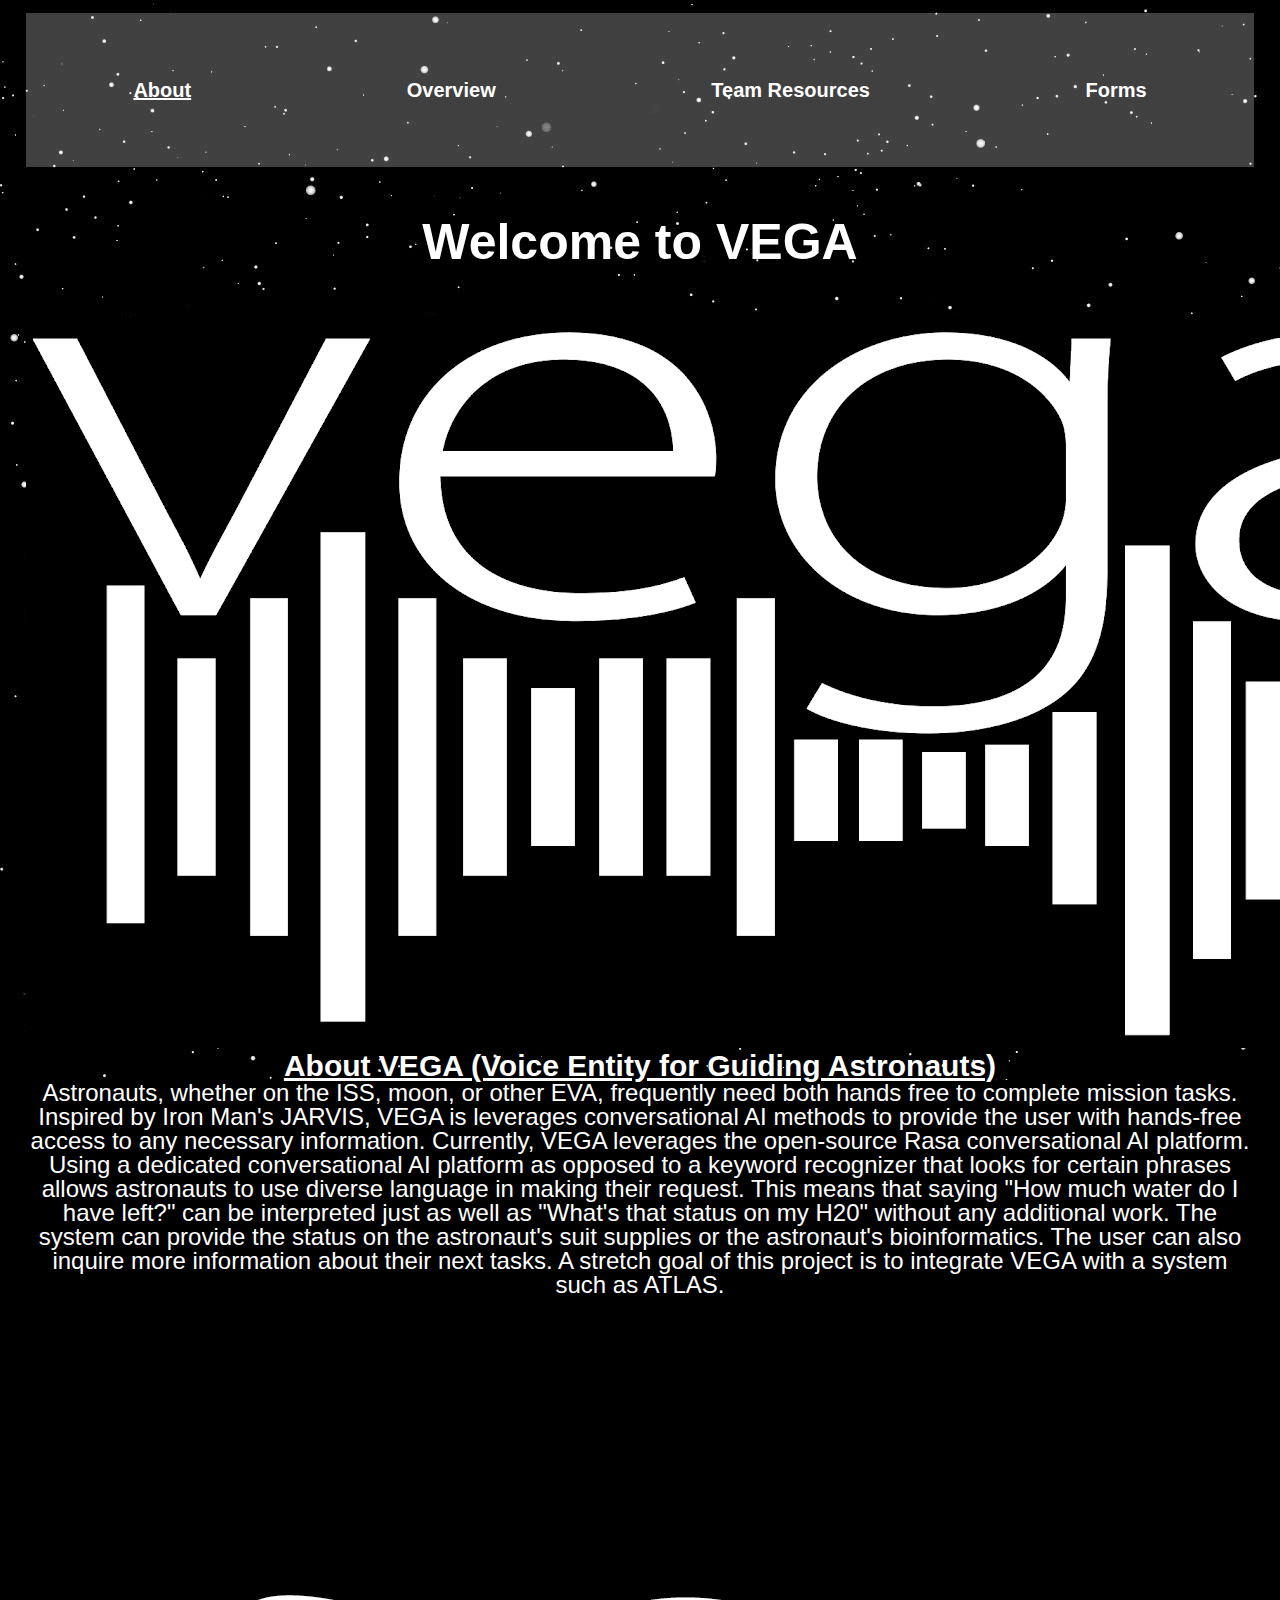
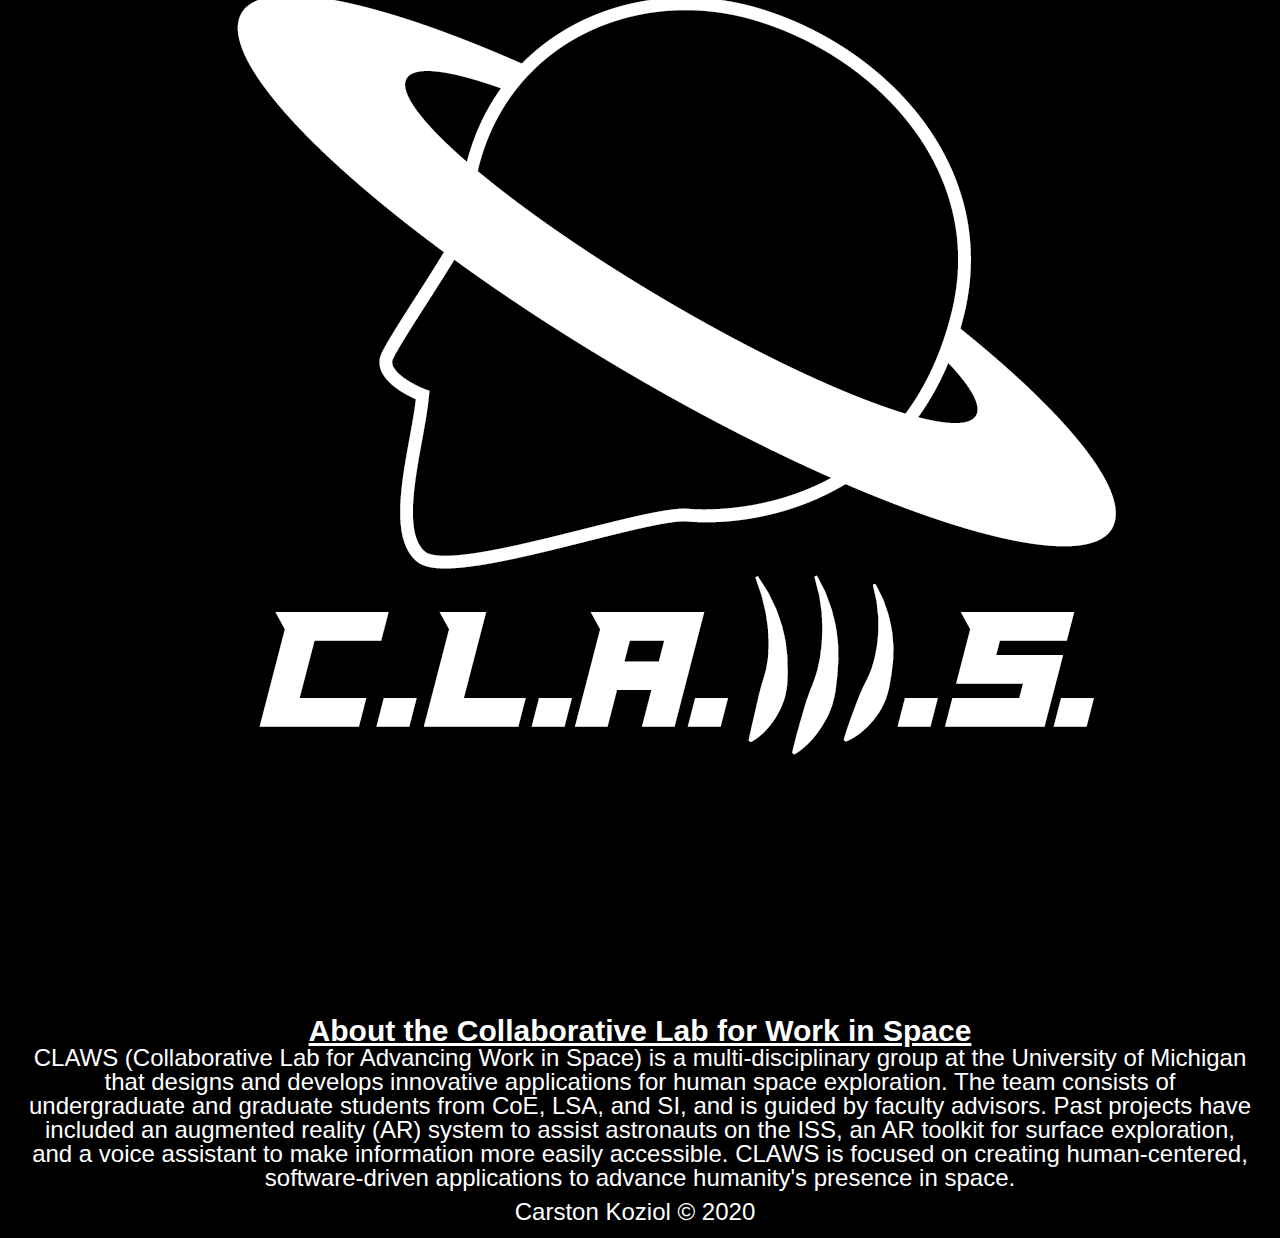
==== index.html @ 434a5c26 "Add files via upload" ====
<!DOCTYPE html>
<html lang="en" dir="ltr">
	<head>
		<meta charset="UTF-8">
		<meta name="viewport" content="width=device-width, initial-scale=1.0">
		<link rel="stylesheet" href = "css/html5reset.css">
        <link rel="stylesheet" href="css/style.css">
        <link rel="favicon" type="image/jpg" href="imgs/favicon.jpg">
		<title>VEGA Team Resource Site</title>
	</head>
	<body>
	<header>
		<nav>
			<ul>
				<li><a class = "active" href = "index.html">About</a></li>
                <li><a href = "overview.html">Overview</a></li>
                <li><a href = "resources.html">Team Resources</a></li>
                <li><a href = "forms.html">Forms</a></li>
			</ul>
		</nav>
        <h1>Welcome to VEGA</h1>
	</header>
	<main>
		<img src = "imgs/vega_logo.png" alt="VEGA Logo">
		<h2>About VEGA (Voice Entity for Guiding Astronauts)</h2>
		<p>Astronauts, whether on the ISS, moon, or other EVA, frequently need both hands free to complete mission tasks. Inspired by Iron Man's JARVIS, VEGA is 
			leverages conversational AI methods to provide the user with hands-free access to any necessary information. Currently, VEGA leverages the open-source
			 Rasa conversational AI platform. Using a dedicated conversational AI platform as opposed to a keyword recognizer that looks for certain phrases allows 
			 astronauts to use diverse language in making their request. This means that saying "How much water do I have left?" can be interpreted just as well as 
			 "What's that status on my H20" without any additional work. The system can provide the status on the astronaut's suit supplies or the astronaut's 
			 bioinformatics. The user can also inquire more information about their next tasks. A stretch goal of this project is to integrate VEGA with a system such 
			 as ATLAS.</p>
		<br>
		<br>
		<img src = "imgs/claws_logo.png" alt="CLAWS Logo">
		<h2>About the Collaborative Lab for Work in Space</h2>
		<p>CLAWS (Collaborative Lab for Advancing Work in Space) is a multi-disciplinary group at the University of Michigan that designs and develops innovative 
			applications for human space exploration. The team consists of undergraduate and graduate students from CoE, LSA, and SI, and is guided by faculty advisors. 
			Past projects have included an augmented reality (AR) system to assist astronauts on the ISS, an AR toolkit for surface exploration, and a voice assistant 
			to make information more easily accessible. CLAWS is focused on creating human-centered, software-driven applications to advance humanity's presence in 
			space.</p>

	</main>
	<footer>
		<p>Carston Koziol &#169; 2020</p>
	</footer>
	</body>
</html>
---- css/style.css ----
body{
    font-family: Arial, Helvetica, sans-serif;
    color: #ffffff;
    background-color: black;
    background-image: url("../imgs/space_background.jpg");
    background-repeat: space;
    background-attachment: fixed;
    font-size: 20px;
    margin: 1% 2%;
    padding: 0;
}
header{
    font-family: Arial, Helvetica, sans-serif;
    color: #ffffff;
}

h1{
    font-size: 50px;
    line-height: 1;
    text-align: center;
    padding: 50px 0;
}
h2{
    font-size: 30px;
    line-height: 1;
    text-align: center;
    text-decoration: underline;
}
p{
    font-size: 24px;
    text-align: center;
}
img{
    /* display: block; */
    margin: auto;
    overflow: hidden;
    /* padding: 10px;*/
}

div{
    padding: 25px;
    /* min-height: 150px; */
}
.External_Docs a{    
    color: #ffffff;
    line-height: 2;
    /* list-style-image: url("../imgs/vega_logo.png"); */
}
.RASA a{
    color: #ffffff;
    line-height: 1.5;
    /* list-style-image: url("../imgs/vega_logo.png"); */
}
footer {
    text-align: center;
    padding-bottom: 2px;
    padding-right: 10px;
    padding-top: 10px;
}
nav li{
    display: inline;
    padding: 3%;
}

nav ul{
    display: flex;
    justify-content: space-around;
}
nav a{
    color: #ffffff;
    font-weight: bold;
    text-decoration: none;
    font-size: 20px;
}
nav a:hover, nav a:focus{
    text-decoration: underline;
}
.active{
    font-weight: bold;
    text-decoration: underline;
}

body {
    font-family: Arial, Helvetica, sans-serif;
  }
  
form {
    border: 3px solid #f1f1f1;
} 
legend{ 
    font-size: 125%;
    font-style:italic;
    text-transform: uppercase;
    text-align: center;
}
label{
    display: inline-block;
    margin-right:10px;
    width:15%;
}
input {
    width: 100%;
    padding: 12px 20px;
    margin: 8px 0;
    display: inline-block;
    border: 1px solid #ccc;
    box-sizing: border-box;
}
span{
    margin-left:20%;
    font-family: italic;
    font-weight: bold;
} 
textarea{
    width: 100%;
    height: 35vh;
    padding: 12px 20px;
    margin: 8px 0;
    display: inline-block;
    border: 1px solid #ccc;
    box-sizing: border-box;
}
input[type=checkbox]{
      display:inline;
      width:inherit;
}
input[type=submit] {
    background-color: #38803C;
    color: white;
    padding: 14px 20px;
    margin: 8px 0;
    border: none;
    cursor: pointer;
    width: 100%;
}
input[type=submit]:hover {
    opacity: 0.8;
}

.grid_container{
    display: grid;
    grid-template-columns: 1fr;
    justify-content: 
}

.apps{
    display: flex;
    flex-direction: column;
    justify-content: center;
    align-content: center;
    align-items: flex-start;
    /* flex-basis: 400px; */
    min-height: 700px;
    width: 400px;

}
form{
    width: 80%;
    margin: 0 auto;
}
input{
    width:80%;
}
textarea{
    width:80%;
    height: 25vh;
}
div + label{
    line-height: 25vh;
    vertical-align:top;
} 

@media all and (min-width: 1000px){
    /* h1 */
    nav{
        background-color: rgba(255, 255, 255, .25);
        padding: 30px 0px;
        text-align: center;
        vertical-align: center;
    }
    .grid_container li a{
        display: grid;
        grid-template-columns: 1fr 1fr;
        background-color: rgba(255, 255, 255, .25);
    }

    .External_Docs {
        font-size: 30px;
    }
    .RASA {
        font-size: 30px;
    }

    .grid_container{
        display: grid;
        grid-template-columns: 1fr 1fr;
    }
    .apps{
        display: flex;
        min-height: 500px;
        flex-direction: column;
        justify-content: center;
        flex-flow: row wrap;
        align-content: center;
    }
    form{
        width: 80%;
        margin: 0 auto;
    }
    input{
        width:80%;
    }
    textarea{
        width:80%;
        height: 25vh;
    }
    div + label{
        line-height: 25vh;
        vertical-align:top;
    } 
    html{
        scroll-behavior: smooth;
    }

}
@media screen and (prefers-reduced-motion: reduce){
    html{
        scroll-behavior: auto;
    }
  
    .skip a{
      -webkit-transition: none; 
      transition: none;       
     }
  
    header{
      background-attachment: initial;
    }
  }
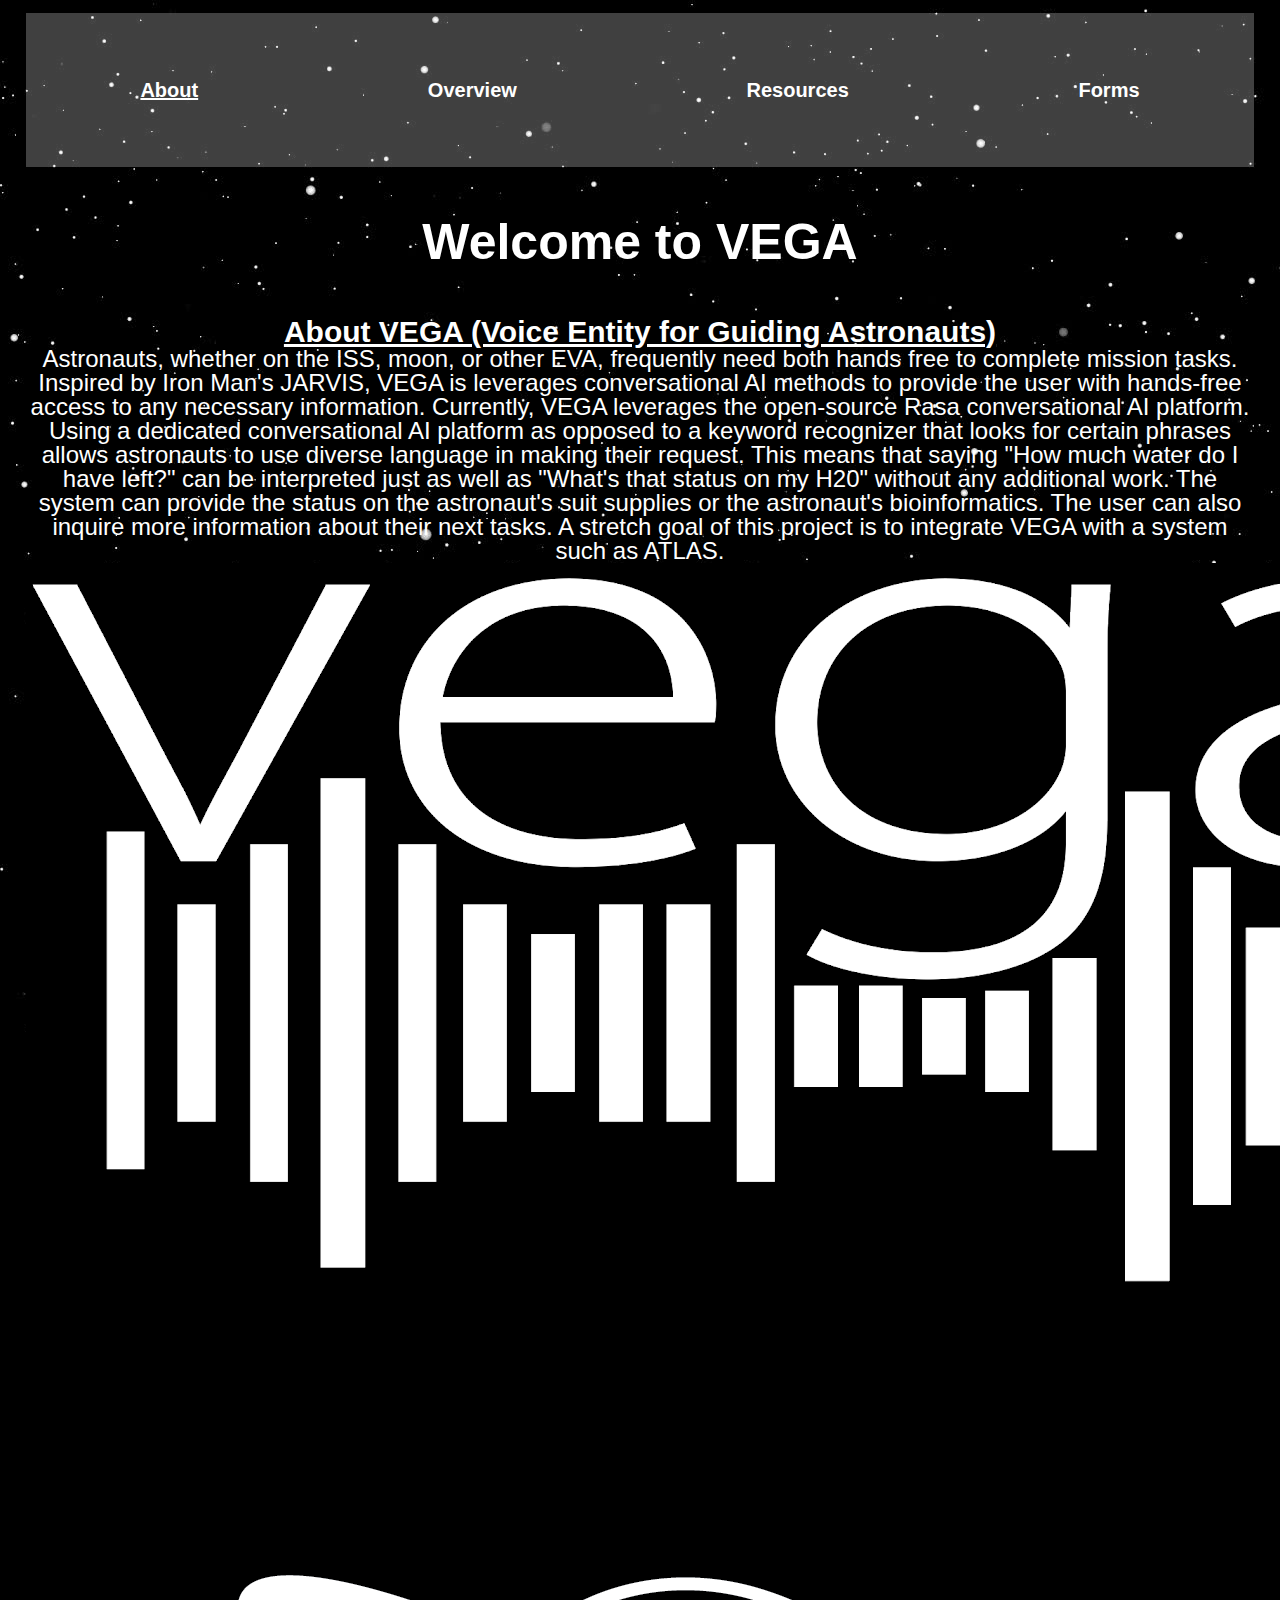
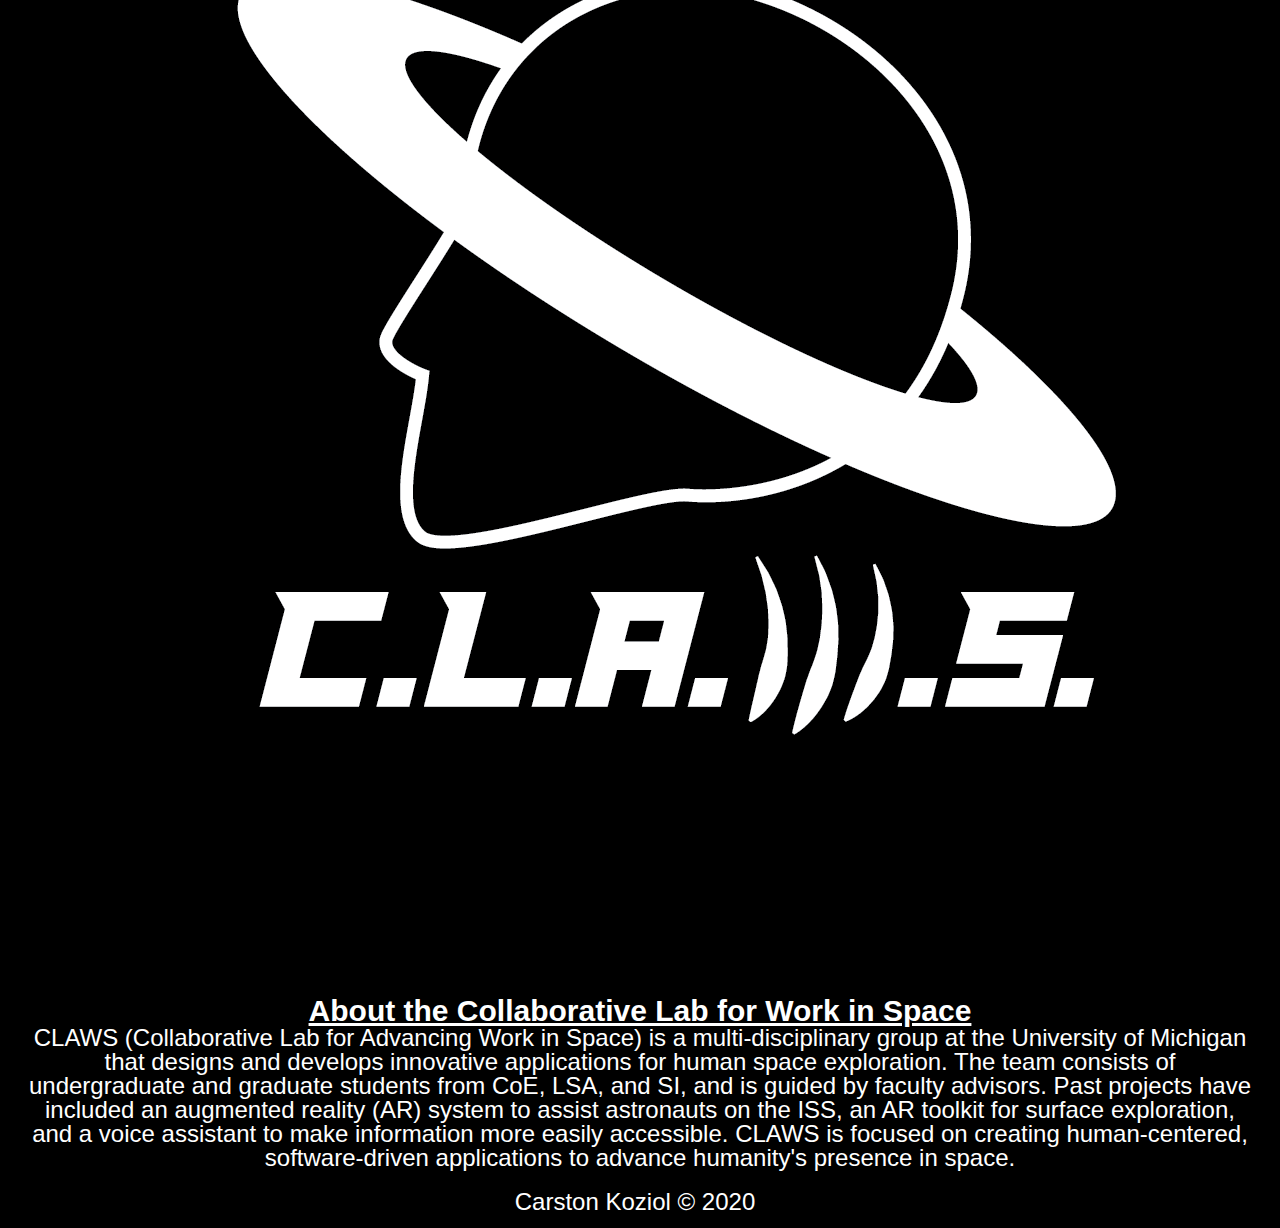
==== commit a7482f01: "Add files via upload" ====
--- a/index.html
+++ b/index.html
@@ -14,14 +14,13 @@
 			<ul>
 				<li><a class = "active" href = "index.html">About</a></li>
                 <li><a href = "overview.html">Overview</a></li>
-                <li><a href = "resources.html">Team Resources</a></li>
+                <li><a href = "resources.html">Resources</a></li>
                 <li><a href = "forms.html">Forms</a></li>
 			</ul>
 		</nav>
         <h1>Welcome to VEGA</h1>
 	</header>
 	<main>
-		<img src = "imgs/vega_logo.png" alt="VEGA Logo">
 		<h2>About VEGA (Voice Entity for Guiding Astronauts)</h2>
 		<p>Astronauts, whether on the ISS, moon, or other EVA, frequently need both hands free to complete mission tasks. Inspired by Iron Man's JARVIS, VEGA is 
 			leverages conversational AI methods to provide the user with hands-free access to any necessary information. Currently, VEGA leverages the open-source
@@ -30,6 +29,7 @@
 			 "What's that status on my H20" without any additional work. The system can provide the status on the astronaut's suit supplies or the astronaut's 
 			 bioinformatics. The user can also inquire more information about their next tasks. A stretch goal of this project is to integrate VEGA with a system such 
 			 as ATLAS.</p>
+		<img src = "imgs/vega_logo.png" alt="VEGA Logo">
 		<br>
 		<br>
 		<img src = "imgs/claws_logo.png" alt="CLAWS Logo">
--- a/css/style.css
+++ b/css/style.css
@@ -20,6 +20,7 @@
     text-align: center;
     padding: 50px 0;
 }
+
 h2{
     font-size: 30px;
     line-height: 1;
@@ -36,7 +37,15 @@
     overflow: hidden;
     /* padding: 10px;*/
 }
-
+.apps img{
+    width: 95%;
+    margin: 1%;
+}
+figure{
+    width: 95%;
+    border: 2px solid white;
+    margin: 15px;
+}
 div{
     padding: 25px;
     /* min-height: 150px; */
@@ -53,18 +62,25 @@
 }
 footer {
     text-align: center;
+    position: sticky;
     padding-bottom: 2px;
     padding-right: 10px;
-    padding-top: 10px;
+    padding-top: 20px;
 }
 nav li{
     display: inline;
     padding: 3%;
 }
-
+nav{
+    width: 100%;
+    background-color: rgba(255, 255, 255, .25);
+}
 nav ul{
     display: flex;
     justify-content: space-around;
+    flex-direction: column;
+    align-items:center;
+    
 }
 nav a{
     color: #ffffff;
@@ -151,7 +167,7 @@
     align-items: flex-start;
     /* flex-basis: 400px; */
     min-height: 700px;
-    width: 400px;
+
 
 }
 form{
@@ -169,9 +185,22 @@
     line-height: 25vh;
     vertical-align:top;
 } 
-
-@media all and (min-width: 1000px){
+@media all and (min-width: 750px){
+    figure{
+        width: 45%;
+
+    }
+
+    .apps{
+        flex-direction: row;
+        flex-wrap: wrap;
+    }
+}
+@media all and (min-width: 1100px){
     /* h1 */
+    figure{
+        width: 25%;
+    }
     nav{
         background-color: rgba(255, 255, 255, .25);
         padding: 30px 0px;
@@ -183,7 +212,13 @@
         grid-template-columns: 1fr 1fr;
         background-color: rgba(255, 255, 255, .25);
     }
-
+    nav ul{
+        display: flex;
+        justify-content: space-around;
+        flex-direction: row;
+        align-items:center;
+        
+    }
     .External_Docs {
         font-size: 30px;
     }
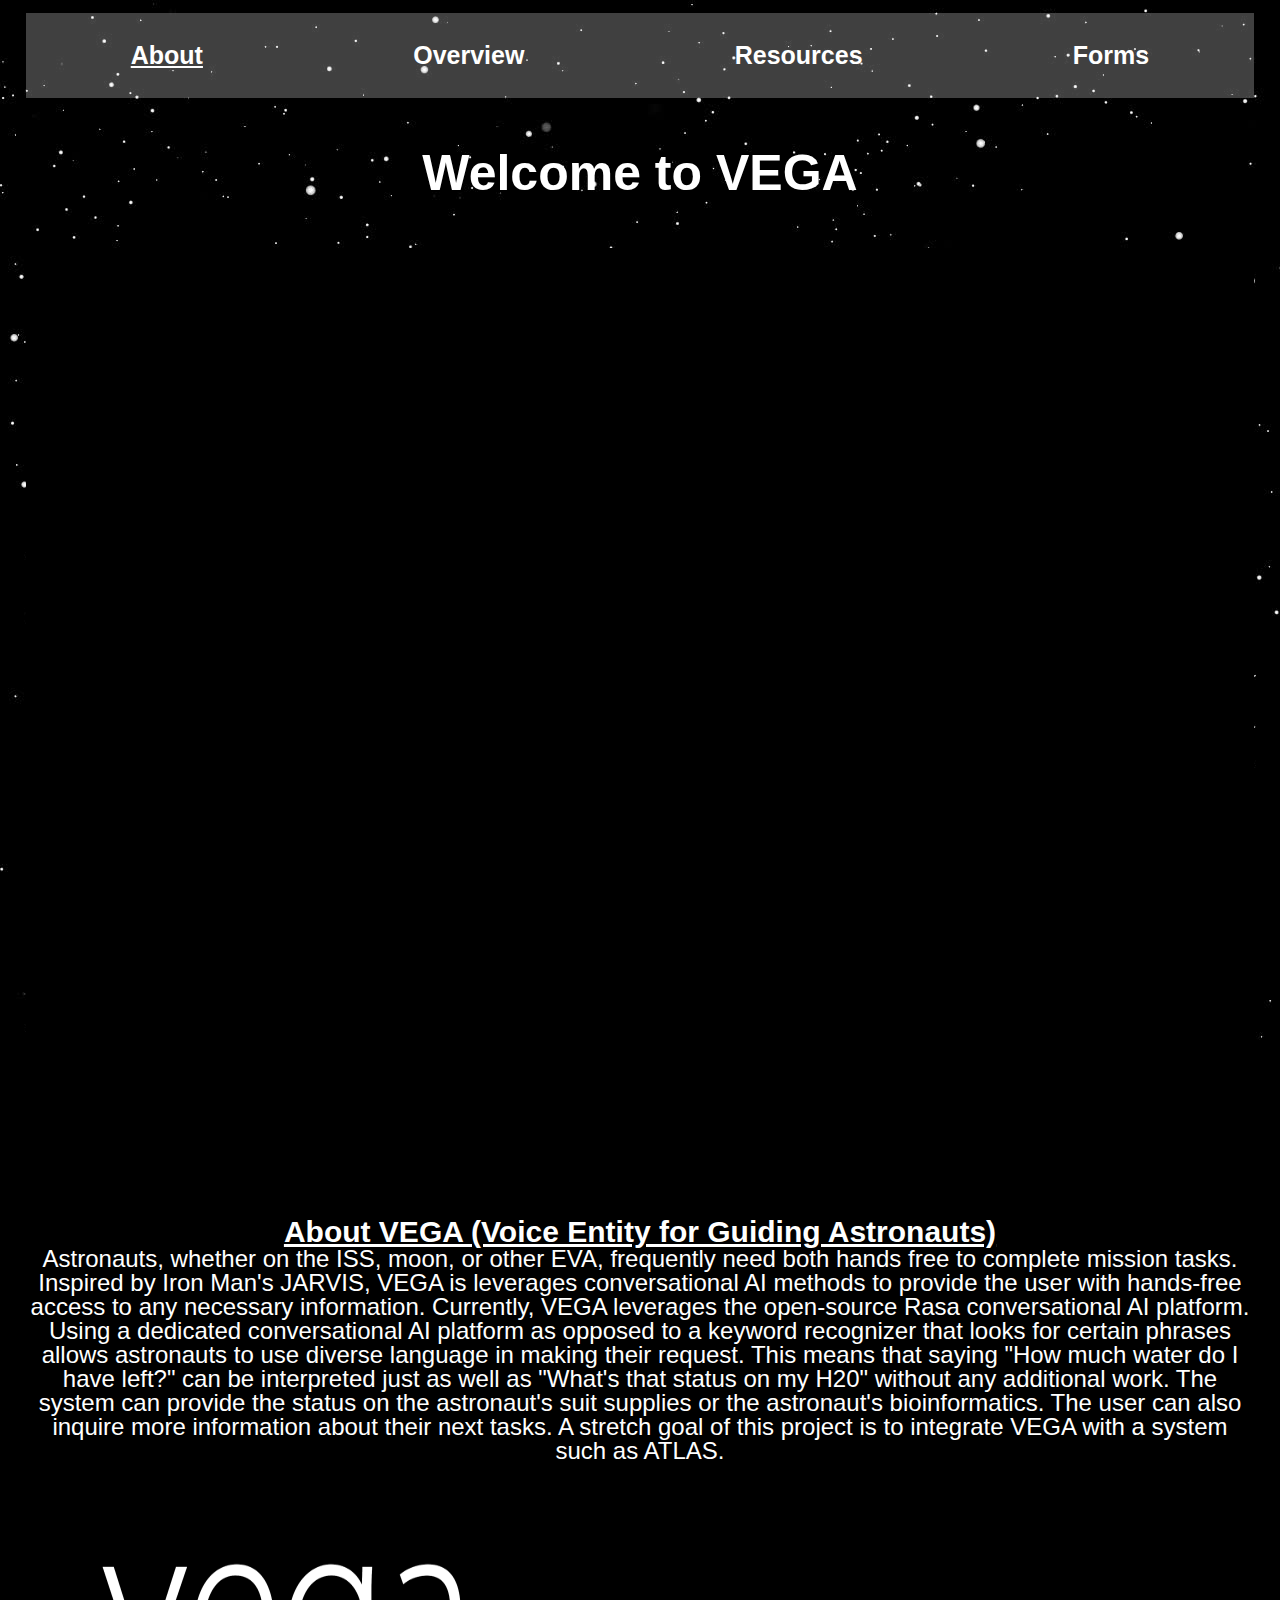
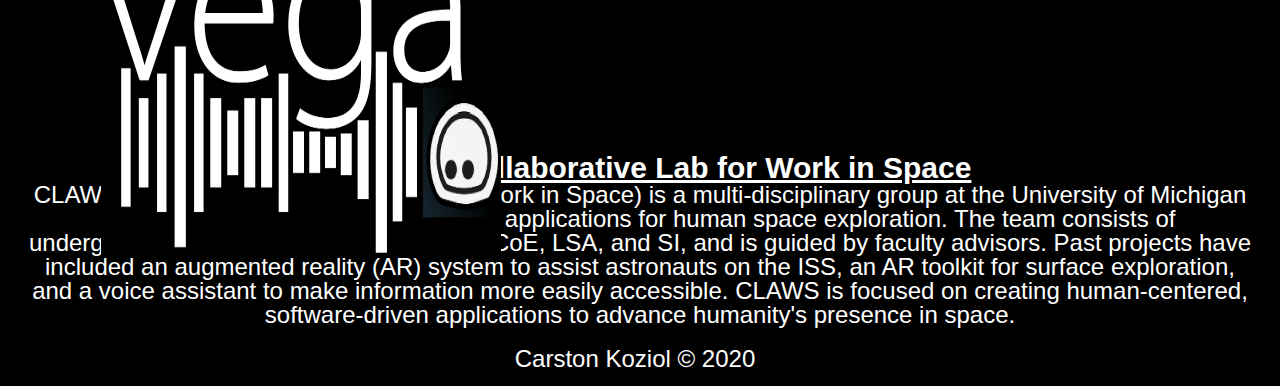
==== commit 606efe6a: "Add files via upload" ====
--- a/index.html
+++ b/index.html
@@ -18,9 +18,37 @@
                 <li><a href = "forms.html">Forms</a></li>
 			</ul>
 		</nav>
-        <h1>Welcome to VEGA</h1>
+		<h1>Welcome to VEGA</h1>
+		<div class="tile--css_animations__demo3">
+			<span>
+			  <div></div>
+			  <div></div>
+			  <div></div>
+			  <div></div>
+			  <div></div>
+			  <div></div>
+			  <div></div>
+			  <div></div>
+			  <div></div>
+			  <div></div>
+			  <div></div>
+			  <div></div>
+			  <div></div>
+			  <div></div>
+			  <div></div>
+			  <div></div>
+			  <div></div>
+			  <div></div>
+			  <div></div>
+			  <div></div>
+			  <div></div>
+			  <div></div>
+			</span>
+		</div>	
 	</header>
+
 	<main>
+
 		<h2>About VEGA (Voice Entity for Guiding Astronauts)</h2>
 		<p>Astronauts, whether on the ISS, moon, or other EVA, frequently need both hands free to complete mission tasks. Inspired by Iron Man's JARVIS, VEGA is 
 			leverages conversational AI methods to provide the user with hands-free access to any necessary information. Currently, VEGA leverages the open-source
@@ -29,17 +57,24 @@
 			 "What's that status on my H20" without any additional work. The system can provide the status on the astronaut's suit supplies or the astronaut's 
 			 bioinformatics. The user can also inquire more information about their next tasks. A stretch goal of this project is to integrate VEGA with a system such 
 			 as ATLAS.</p>
-		<img src = "imgs/vega_logo.png" alt="VEGA Logo">
 		<br>
+		<div class="flip-card">
+			<div class="flip-card-inner">
+				<div class="flip-card-front">
+					<img src = "imgs/vega_logo.png" alt="VEGA Logo" style ="width:400px;height:300px;">
+				</div>
+				<div class="flip-card-back">
+					<img src = "imgs/claws_logo.png" alt="CLAWS Logo"  style ="width:300px;height:300px;">
+				</div>
+			</div>
+		</div>
 		<br>
-		<img src = "imgs/claws_logo.png" alt="CLAWS Logo">
 		<h2>About the Collaborative Lab for Work in Space</h2>
 		<p>CLAWS (Collaborative Lab for Advancing Work in Space) is a multi-disciplinary group at the University of Michigan that designs and develops innovative 
 			applications for human space exploration. The team consists of undergraduate and graduate students from CoE, LSA, and SI, and is guided by faculty advisors. 
 			Past projects have included an augmented reality (AR) system to assist astronauts on the ISS, an AR toolkit for surface exploration, and a voice assistant 
 			to make information more easily accessible. CLAWS is focused on creating human-centered, software-driven applications to advance humanity's presence in 
-			space.</p>
-
+			space.</p>	
 	</main>
 	<footer>
 		<p>Carston Koziol &#169; 2020</p>
--- a/css/style.css
+++ b/css/style.css
@@ -39,6 +39,7 @@
 }
 .apps img{
     width: 95%;
+    height: 200px;
     margin: 1%;
 }
 figure{
@@ -69,9 +70,10 @@
 }
 nav li{
     display: inline;
-    padding: 3%;
+    padding: 3%
 }
 nav{
+
     width: 100%;
     background-color: rgba(255, 255, 255, .25);
 }
@@ -79,8 +81,7 @@
     display: flex;
     justify-content: space-around;
     flex-direction: column;
-    align-items:center;
-    
+    align-items: center;   
 }
 nav a{
     color: #ffffff;
@@ -112,7 +113,7 @@
 label{
     display: inline-block;
     margin-right:10px;
-    width:15%;
+    width:90%;
 }
 input {
     width: 100%;
@@ -166,11 +167,10 @@
     align-content: center;
     align-items: flex-start;
     /* flex-basis: 400px; */
-    min-height: 700px;
-
-
-}
-form{
+    /* min-height: 700px; */
+}
+
+/* form{
     width: 80%;
     margin: 0 auto;
 }
@@ -184,22 +184,94 @@
 div + label{
     line-height: 25vh;
     vertical-align:top;
-} 
-@media all and (min-width: 750px){
+}  */
+@media screen and (min-width: 750px){
     figure{
         width: 45%;
 
+    }
+    nav li{
+        display: inline;
+        padding: 0%;
     }
 
     .apps{
         flex-direction: row;
         flex-wrap: wrap;
     }
-}
-@media all and (min-width: 1100px){
-    /* h1 */
+
+    label{
+        width: 15%;
+    }
+
+    form{
+        width: 80%;
+        margin: 0 auto;
+    }
+    input{
+        width:80%;
+    }
+    textarea{
+        width:80%;
+        height: 25vh;
+    }
+    div + label{
+        line-height: 25vh;
+        vertical-align:top;
+    }
+    .flip-card {
+        background-color: black;
+        width: 300px;
+        height: 200px;
+        /* border: 1px solid #f1f1f1; */
+        /* perspective: 1000px; Remove this if you don't want the 3D effect */
+      }
+      
+      /* This container is needed to position the front and back side */
+      .flip-card-inner {
+        position: relative;
+        width: 100%;
+        height: 100%;
+        text-align: center;
+        transition: 0.8s;
+        /* transform-style: preserve-3d; */
+      }
+      
+      /* Do an horizontal flip when you move the mouse over the flip box container */
+      .flip-card:hover .flip-card-inner {
+        transform: rotateX(180deg);
+      }
+      
+      /* Position the front and back side */
+      .flip-card-front, .flip-card-back {
+        position: absolute;
+        width: 100%;
+        height: 100%;
+        -webkit-backface-visibility: hidden; /* Safari */
+        backface-visibility: hidden;
+      }
+      
+      /* Style the front side (fallback if image is missing) */
+      .flip-card-front {
+        /* background-color: #bbb; */
+        color: black;
+      }
+      
+      /* Style the back side */
+      .flip-card-back {
+        /* background-color: dodgerblue; */
+        color: black;
+        transform: rotateY(180deg);
+      }
+}
+@media screen and (min-width: 1100px){
     figure{
         width: 25%;
+    }
+
+    nav li{
+        display: inline;
+        padding: 0%;
     }
     nav{
         background-color: rgba(255, 255, 255, .25);
@@ -207,10 +279,11 @@
         text-align: center;
         vertical-align: center;
     }
-    .grid_container li a{
-        display: grid;
-        grid-template-columns: 1fr 1fr;
+    .grid_container li {
+        /* display: grid;
+        grid-template-columns: 1fr 1fr; */
         background-color: rgba(255, 255, 255, .25);
+        list-style-image: "imgs/claws_logob.png";
     }
     nav ul{
         display: flex;
@@ -218,6 +291,13 @@
         flex-direction: row;
         align-items:center;
         
+    }
+
+    nav a{
+        color: #ffffff;
+        font-weight: bold;
+        text-decoration: none;
+        font-size: 25px;
     }
     .External_Docs {
         font-size: 30px;
@@ -238,27 +318,191 @@
         flex-flow: row wrap;
         align-content: center;
     }
-    form{
-        width: 80%;
-        margin: 0 auto;
-    }
-    input{
-        width:80%;
-    }
-    textarea{
-        width:80%;
-        height: 25vh;
-    }
-    div + label{
-        line-height: 25vh;
-        vertical-align:top;
-    } 
+
     html{
         scroll-behavior: smooth;
     }
 
-}
-@media screen and (prefers-reduced-motion: reduce){
+    .tile--css_animations__demo3 {
+        background: rgb(0, 0, 0);
+        overflow: hidden;
+        padding-top: -50px;
+
+    }
+    .tile--css_animations__demo3 span {
+        position: relative;
+        display: block;
+        width: 100%;
+        height: 0;
+        padding-top: 78%;
+        padding-left: 0%;
+        /* padding-bottom: 0%; */
+        /* overflow: hidden; */
+    }
+    .tile--css_animations__demo3 div {
+        margin-top: -8.5%;
+        height: 17%;
+        width: -1%;
+        top: 30%;
+        border-radius: 20px;
+        position: absolute;
+    }
+    .tile--css_animations__demo3 div:nth-of-type(1) {
+        animation: wave 17s 0.000s linear infinite;
+    }
+    .tile--css_animations__demo3 div:nth-of-type(2) {
+        animation: wave 17s -16.227s linear infinite;
+    }
+    .tile--css_animations__demo3 div:nth-of-type(3) {
+        animation: wave 17s -15.455s linear infinite;
+    }
+    .tile--css_animations__demo3 div:nth-of-type(4) {
+        animation: wave 17s -14.682s linear infinite;
+    }
+    .tile--css_animations__demo3 div:nth-of-type(5) {
+        animation: wave 17s -13.909s linear infinite;
+    }
+    .tile--css_animations__demo3 div:nth-of-type(6) {
+        animation: wave 17s -13.136s linear infinite;
+    }
+    .tile--css_animations__demo3 div:nth-of-type(7) {
+        animation: wave 17s -12.364s linear infinite;
+    }
+    .tile--css_animations__demo3 div:nth-of-type(8) {
+        animation: wave 17s -11.591s linear infinite;
+    }
+    .tile--css_animations__demo3 div:nth-of-type(9) {
+        animation: wave 17s -10.818s linear infinite;
+    }
+    .tile--css_animations__demo3 div:nth-of-type(10) {
+        animation: wave 17s -10.045s linear infinite;
+    }
+    .tile--css_animations__demo3 div:nth-of-type(11) {
+        animation: wave 17s -9.273s linear infinite;
+    }
+    .tile--css_animations__demo3 div:nth-of-type(12) {
+        animation: wave 17s -8.500s linear infinite;
+    }
+    .tile--css_animations__demo3 div:nth-of-type(13) {
+        animation: wave 17s -7.727s linear infinite;
+    }
+    .tile--css_animations__demo3 div:nth-of-type(14) {
+        animation: wave 17s -6.955s linear infinite;
+    }
+    .tile--css_animations__demo3 div:nth-of-type(15) {
+        animation: wave 17s -6.182s linear infinite;
+    }
+    .tile--css_animations__demo3 div:nth-of-type(16) {
+        animation: wave 17s -5.409s linear infinite;
+    }
+    .tile--css_animations__demo3 div:nth-of-type(17) {
+        animation: wave 17s -4.636s linear infinite;
+    }
+    .tile--css_animations__demo3 div:nth-of-type(18) {
+        animation: wave 17s -3.864s linear infinite;
+    }
+    .tile--css_animations__demo3 div:nth-of-type(19) {
+        animation: wave 17s -3.091s linear infinite;
+    }
+    .tile--css_animations__demo3 div:nth-of-type(20) {
+        animation: wave 17s -2.318s linear infinite;
+    }
+    .tile--css_animations__demo3 div:nth-of-type(21) {
+        animation: wave 17s -1.545s linear infinite;
+    }
+    .tile--css_animations__demo3 div:nth-of-type(22) {
+        animation: wave 17s -0.773s linear infinite;
+    }
+    @keyframes wave {
+        0% {
+            left: -80%;
+            background: #ffffff;
+        }
+        5% {
+            background: #ffffff;
+        }
+        10% {
+            height: 5%;
+            margin-top: -2.5%;
+            background: #ffffff;
+        }
+        15% {
+            background: #ffffff;
+        }
+        20% {
+            height: 17%;
+            margin-top: -8.5%;
+            background: #ffffff;
+        }
+        25% {
+            background: #ffffff;
+        }
+        30% {
+            height: 5%;
+            margin-top: -2.5%;
+            background: #ffffff;
+        }
+        35% {
+            background: #ffffff;
+        }
+        40% {
+            height: 17%;
+            margin-top: -8.5%;
+            background: #ffffff;
+        }
+        45% {
+            background: #ffffff;
+        }
+        50% {
+            height: 5%;
+            margin-top: -2.5%;
+            background: #ffffff;
+        }
+        55% {
+            background: #ffffff;
+        }
+        60% {
+            height: 17%;
+            margin-top: -8.5%;
+            background: #ffffff;
+        }
+        65% {
+            background: #ffffff;
+        }
+        70% {
+            height: 5%;
+            margin-top: -2.5%;
+            background: #ffffff;
+        }
+        75% {
+            background: #ffffff;
+        }
+        80% {
+            height: 17%;
+            margin-top: -8.5%;
+            background: #ffffff;
+        }
+        85% {
+            background: #ffffff;
+        }
+        90% {
+            height: 5%;
+            margin-top: -2.5%;
+            background: #ffffff;
+        }
+        95% {
+            background: #ffffff;
+        }
+        100% {
+            height: 17%;
+            margin-top: -8.5%;
+            left: 100%;
+            background: #ffffff;
+        }
+    }
+
+}
+@media (prefers-reduced-motion: reduce){
     html{
         scroll-behavior: auto;
     }
@@ -271,4 +515,182 @@
     header{
       background-attachment: initial;
     }
-  }+}
+
+
+
+
+/* .tile--css_animations__demo3 {
+    background: rgb(0, 0, 0);
+    overflow: hidden; */
+    /* padding-top: 50px; */
+/* } */
+/* .tile--css_animations__demo3 span {
+    position: relative;
+    display: block;
+    width: 100%;
+    height: 0;
+    padding-top: 78%;
+    overflow: hidden;
+}
+.tile--css_animations__demo3 div {
+    margin-top: -17%;
+    height: 34%;
+    width: 2%;
+    top: 30%;
+    border-radius: 20px;
+    position: absolute;
+}
+.tile--css_animations__demo3 div:nth-of-type(1) {
+    animation: wave 17s 0.000s linear infinite;
+}
+.tile--css_animations__demo3 div:nth-of-type(2) {
+    animation: wave 17s -16.227s linear infinite;
+}
+.tile--css_animations__demo3 div:nth-of-type(3) {
+    animation: wave 17s -15.455s linear infinite;
+}
+.tile--css_animations__demo3 div:nth-of-type(4) {
+    animation: wave 17s -14.682s linear infinite;
+}
+.tile--css_animations__demo3 div:nth-of-type(5) {
+    animation: wave 17s -13.909s linear infinite;
+}
+.tile--css_animations__demo3 div:nth-of-type(6) {
+    animation: wave 17s -13.136s linear infinite;
+}
+.tile--css_animations__demo3 div:nth-of-type(7) {
+    animation: wave 17s -12.364s linear infinite;
+}
+.tile--css_animations__demo3 div:nth-of-type(8) {
+    animation: wave 17s -11.591s linear infinite;
+}
+.tile--css_animations__demo3 div:nth-of-type(9) {
+    animation: wave 17s -10.818s linear infinite;
+}
+.tile--css_animations__demo3 div:nth-of-type(10) {
+    animation: wave 17s -10.045s linear infinite;
+}
+.tile--css_animations__demo3 div:nth-of-type(11) {
+    animation: wave 17s -9.273s linear infinite;
+}
+.tile--css_animations__demo3 div:nth-of-type(12) {
+    animation: wave 17s -8.500s linear infinite;
+}
+.tile--css_animations__demo3 div:nth-of-type(13) {
+    animation: wave 17s -7.727s linear infinite;
+}
+.tile--css_animations__demo3 div:nth-of-type(14) {
+    animation: wave 17s -6.955s linear infinite;
+}
+.tile--css_animations__demo3 div:nth-of-type(15) {
+    animation: wave 17s -6.182s linear infinite;
+}
+.tile--css_animations__demo3 div:nth-of-type(16) {
+    animation: wave 17s -5.409s linear infinite;
+}
+.tile--css_animations__demo3 div:nth-of-type(17) {
+    animation: wave 17s -4.636s linear infinite;
+}
+.tile--css_animations__demo3 div:nth-of-type(18) {
+    animation: wave 17s -3.864s linear infinite;
+}
+.tile--css_animations__demo3 div:nth-of-type(19) {
+    animation: wave 17s -3.091s linear infinite;
+}
+.tile--css_animations__demo3 div:nth-of-type(20) {
+    animation: wave 17s -2.318s linear infinite;
+}
+.tile--css_animations__demo3 div:nth-of-type(21) {
+    animation: wave 17s -1.545s linear infinite;
+}
+.tile--css_animations__demo3 div:nth-of-type(22) {
+    animation: wave 17s -0.773s linear infinite;
+}
+@keyframes wave {
+    0% {
+        left: -55%;
+        background: #ffffff;
+    }
+    5% {
+        background: #ffffff;
+    }
+    10% {
+        height: 10%;
+        margin-top: -5%;
+        background: #ffffff;
+    }
+    15% {
+        background: #ffffff;
+    }
+    20% {
+        height: 34%;
+        margin-top: -17%;
+        background: #ffffff;
+    }
+    25% {
+        background: #ffffff;
+    }
+    30% {
+        height: 10%;
+        margin-top: -5%;
+        background: #ffffff;
+    }
+    35% {
+        background: #ffffff;
+    }
+    40% {
+        height: 34%;
+        margin-top: -17%;
+        background: #ffffff;
+    }
+    45% {
+        background: #ffffff;
+    }
+    50% {
+        height: 10%;
+        margin-top: -5%;
+        background: #ffffff;
+    }
+    55% {
+        background: #ffffff;
+    }
+    60% {
+        height: 34%;
+        margin-top: -17%;
+        background: #ffffff;
+    }
+    65% {
+        background: #ffffff;
+    }
+    70% {
+        height: 10%;
+        margin-top: -5%;
+        background: #ffffff;
+    }
+    75% {
+        background: #ffffff;
+    }
+    80% {
+        height: 34%;
+        margin-top: -17%;
+        background: #ffffff;
+    }
+    85% {
+        background: #ffffff;
+    }
+    90% {
+        height: 10%;
+        margin-top: -5%;
+        background: #ffffff;
+    }
+    95% {
+        background: #ffffff;
+    }
+    100% {
+        height: 34%;
+        margin-top: -17%;
+        left: 100%;
+        background: #ffffff;
+    }
+} */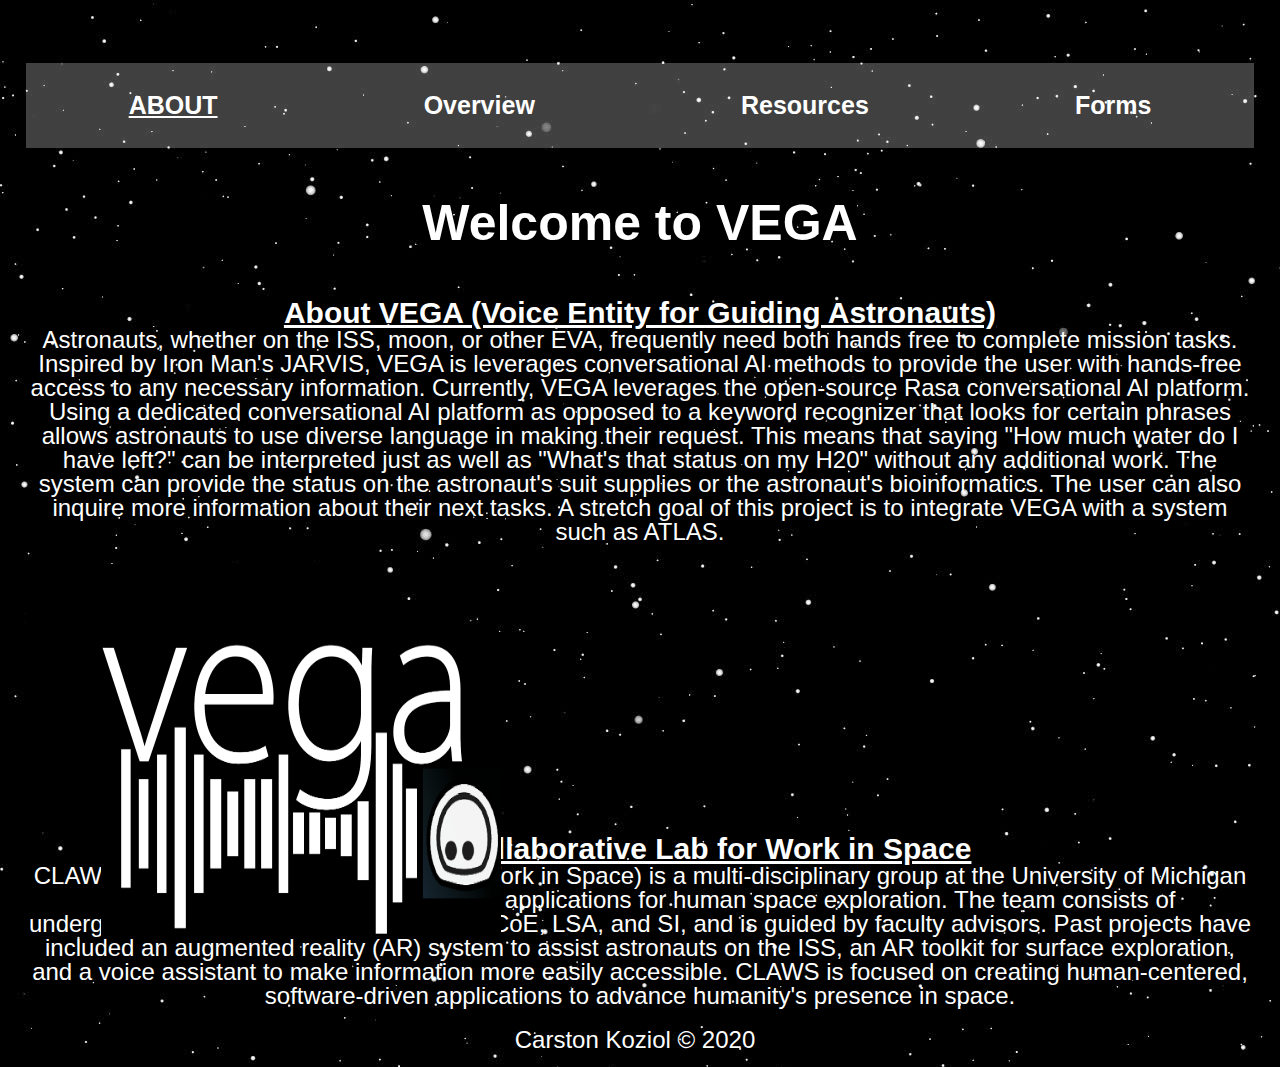
==== commit 44453181: "Add files via upload" ====
--- a/index.html
+++ b/index.html
@@ -9,6 +9,7 @@
 		<title>VEGA Team Resource Site</title>
 	</head>
 	<body>
+		<div class="skip"><a href="#main">Skip to Main Content</a></div>
 	<header>
 		<nav>
 			<ul>
@@ -19,7 +20,7 @@
 			</ul>
 		</nav>
 		<h1>Welcome to VEGA</h1>
-		<div class="tile--css_animations__demo3">
+		<!-- <div class="tile--css_animations__demo3">
 			<span>
 			  <div></div>
 			  <div></div>
@@ -44,10 +45,10 @@
 			  <div></div>
 			  <div></div>
 			</span>
-		</div>	
+		</div> -->
 	</header>
-
-	<main>
+	
+	<main id= "main">
 
 		<h2>About VEGA (Voice Entity for Guiding Astronauts)</h2>
 		<p>Astronauts, whether on the ISS, moon, or other EVA, frequently need both hands free to complete mission tasks. Inspired by Iron Man's JARVIS, VEGA is 
--- a/css/style.css
+++ b/css/style.css
@@ -72,8 +72,11 @@
     display: inline;
     padding: 3%
 }
+
+/* main{
+    min-height: 85vh;
+} */
 nav{
-
     width: 100%;
     background-color: rgba(255, 255, 255, .25);
 }
@@ -94,6 +97,7 @@
 }
 .active{
     font-weight: bold;
+    text-transform: uppercase;
     text-decoration: underline;
 }
 
@@ -160,6 +164,13 @@
     justify-content: 
 }
 
+.img_container{
+    display: flex;
+    flex-direction: row;
+    justify-content: center;
+    align-content: center;
+    align-items: flex-start;
+}
 .apps{
     display: flex;
     flex-direction: column;
@@ -170,6 +181,35 @@
     /* min-height: 700px; */
 }
 
+.apps:hover > img{
+    filter: grayscale(100%);
+
+
+}
+
+.grid_container li {
+    /* display: grid;
+    grid-template-columns: 1fr 1fr; */
+    background-color: rgba(255, 255, 255, .25);
+}
+
+.skip a{
+    background: white;
+    left: 0;
+    padding: 6px;
+    -webkit-transition: top 1s ease-out;
+    transition: top 1s ease-out;
+    z-index: 1;
+  
+    /*Your code here*/
+    position:absolute;
+    top: -40px;
+}
+  
+  .skip a:focus{
+    top:0px
+}
+  
 /* form{
     width: 80%;
     margin: 0 auto;
@@ -265,6 +305,22 @@
       }
 }
 @media screen and (min-width: 1100px){
+    .skip a{
+        background: white;
+        left: 0;
+        padding: 6px;
+        -webkit-transition: top 1s ease-out;
+        transition: top 1s ease-out;
+        z-index: 1;
+      
+        /*Your code here*/
+        position:absolute;
+        top: -40px;
+    }
+      
+      .skip a:focus{
+        top:0px
+    }
     figure{
         width: 25%;
     }
@@ -279,12 +335,9 @@
         text-align: center;
         vertical-align: center;
     }
-    .grid_container li {
-        /* display: grid;
-        grid-template-columns: 1fr 1fr; */
-        background-color: rgba(255, 255, 255, .25);
-        list-style-image: "imgs/claws_logob.png";
-    }
+
+        /* list-style-image: "imgs/claws_logob.png"; */
+    
     nav ul{
         display: flex;
         justify-content: space-around;
@@ -323,10 +376,11 @@
         scroll-behavior: smooth;
     }
 
-    .tile--css_animations__demo3 {
+    /* .tile--css_animations__demo3 {
         background: rgb(0, 0, 0);
         overflow: hidden;
-        padding-top: -50px;
+        /* padding-top: -20px; */
+        /* margin: 0 auto;
 
     }
     .tile--css_animations__demo3 span {
@@ -336,12 +390,12 @@
         height: 0;
         padding-top: 78%;
         padding-left: 0%;
-        /* padding-bottom: 0%; */
+        padding-bottom: 0%; */
         /* overflow: hidden; */
-    }
+    /* }
     .tile--css_animations__demo3 div {
         margin-top: -8.5%;
-        height: 17%;
+        height: 25%;
         width: -1%;
         top: 30%;
         border-radius: 20px;
@@ -499,7 +553,7 @@
             left: 100%;
             background: #ffffff;
         }
-    }
+    } */
 
 }
 @media (prefers-reduced-motion: reduce){
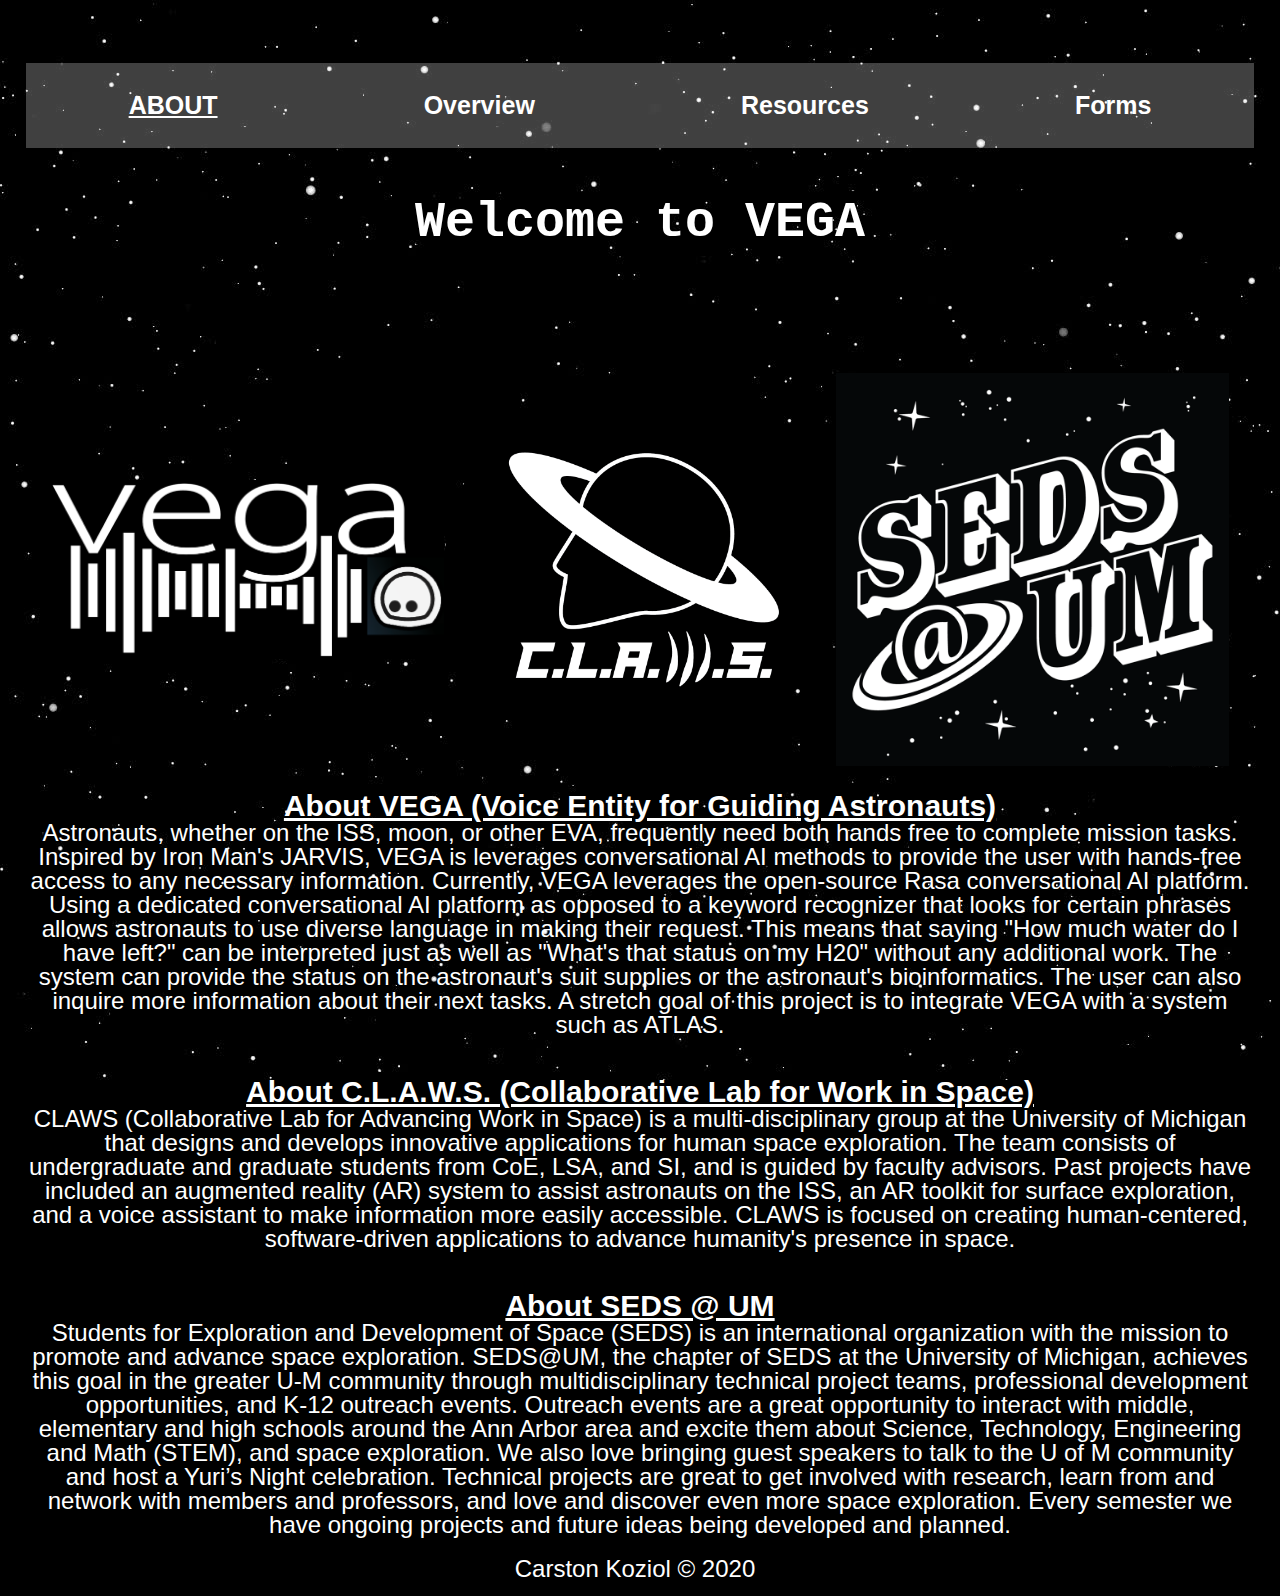
==== commit 9ac74c21: "Add files via upload" ====
--- a/index.html
+++ b/index.html
@@ -5,7 +5,7 @@
 		<meta name="viewport" content="width=device-width, initial-scale=1.0">
 		<link rel="stylesheet" href = "css/html5reset.css">
         <link rel="stylesheet" href="css/style.css">
-        <link rel="favicon" type="image/jpg" href="imgs/favicon.jpg">
+        <link rel="shortcut icon" type="image/jpg" href="imgs/favicon.jpg">
 		<title>VEGA Team Resource Site</title>
 	</head>
 	<body>
@@ -20,35 +20,18 @@
 			</ul>
 		</nav>
 		<h1>Welcome to VEGA</h1>
-		<!-- <div class="tile--css_animations__demo3">
-			<span>
-			  <div></div>
-			  <div></div>
-			  <div></div>
-			  <div></div>
-			  <div></div>
-			  <div></div>
-			  <div></div>
-			  <div></div>
-			  <div></div>
-			  <div></div>
-			  <div></div>
-			  <div></div>
-			  <div></div>
-			  <div></div>
-			  <div></div>
-			  <div></div>
-			  <div></div>
-			  <div></div>
-			  <div></div>
-			  <div></div>
-			  <div></div>
-			  <div></div>
-			</span>
-		</div> -->
+		<div class="tile--css_animations__demo3">
+
 	</header>
 	
 	<main id= "main">
+
+		<div class = "img_container2">
+			<img src = "imgs/vega_logo.png" alt="VEGA Logo" width="500">
+			<img src = "imgs/claws_logo.png" alt="CLAWS Logo" width="500">
+			<img src = "imgs/seds.png" alt="SEDS Logo" width="500">
+
+		</div>
 
 		<h2>About VEGA (Voice Entity for Guiding Astronauts)</h2>
 		<p>Astronauts, whether on the ISS, moon, or other EVA, frequently need both hands free to complete mission tasks. Inspired by Iron Man's JARVIS, VEGA is 
@@ -59,23 +42,23 @@
 			 bioinformatics. The user can also inquire more information about their next tasks. A stretch goal of this project is to integrate VEGA with a system such 
 			 as ATLAS.</p>
 		<br>
-		<div class="flip-card">
-			<div class="flip-card-inner">
-				<div class="flip-card-front">
-					<img src = "imgs/vega_logo.png" alt="VEGA Logo" style ="width:400px;height:300px;">
-				</div>
-				<div class="flip-card-back">
-					<img src = "imgs/claws_logo.png" alt="CLAWS Logo"  style ="width:300px;height:300px;">
-				</div>
-			</div>
-		</div>
+
 		<br>
-		<h2>About the Collaborative Lab for Work in Space</h2>
+		<h2>About C.L.A.W.S. (Collaborative Lab for Work in Space)</h2>
 		<p>CLAWS (Collaborative Lab for Advancing Work in Space) is a multi-disciplinary group at the University of Michigan that designs and develops innovative 
 			applications for human space exploration. The team consists of undergraduate and graduate students from CoE, LSA, and SI, and is guided by faculty advisors. 
 			Past projects have included an augmented reality (AR) system to assist astronauts on the ISS, an AR toolkit for surface exploration, and a voice assistant 
 			to make information more easily accessible. CLAWS is focused on creating human-centered, software-driven applications to advance humanity's presence in 
 			space.</p>	
+		<br>
+		<br>
+		<h2>About SEDS @ UM</h2>
+		<p>Students for Exploration and Development of Space (SEDS) is an international organization with the mission to promote and advance space exploration. SEDS@UM, 
+			the chapter of SEDS at the University of Michigan, achieves this goal in the greater U-M community through multidisciplinary technical project teams, professional 
+			development opportunities, and K-12 outreach events. Outreach events are a great opportunity to interact with middle, elementary and high schools around the Ann Arbor 
+			area and excite them about Science, Technology, Engineering and Math (STEM), and space exploration. We also love bringing guest speakers to talk to the U of M community 
+			and host a Yuri’s Night celebration. Technical projects are great to get involved with research, learn from and network with members and professors, and love and discover 
+			even more space exploration. Every semester we have ongoing projects and future ideas being developed and planned.</p>
 	</main>
 	<footer>
 		<p>Carston Koziol &#169; 2020</p>
--- a/css/style.css
+++ b/css/style.css
@@ -1,3 +1,6 @@
+/* html body{
+
+} */
 body{
     font-family: Arial, Helvetica, sans-serif;
     color: #ffffff;
@@ -8,6 +11,9 @@
     font-size: 20px;
     margin: 1% 2%;
     padding: 0;
+    /* height: 100vh;
+    width: 100vw; */
+
 }
 header{
     font-family: Arial, Helvetica, sans-serif;
@@ -15,27 +21,26 @@
 }
 
 h1{
-    font-size: 50px;
-    line-height: 1;
-    text-align: center;
-    padding: 50px 0;
-}
-
-h2{
+    font-family: "Lucida Console", Courier, monospace;
     font-size: 30px;
     line-height: 1;
     text-align: center;
+    padding: 50px 0;
+}
+
+h2{
+    font-size: 22px;
+    line-height: 1;
+    text-align: center;
     text-decoration: underline;
 }
 p{
-    font-size: 24px;
+    font-size: 18px;
     text-align: center;
 }
 img{
-    /* display: block; */
     margin: auto;
     overflow: hidden;
-    /* padding: 10px;*/
 }
 .apps img{
     width: 95%;
@@ -49,17 +54,15 @@
 }
 div{
     padding: 25px;
-    /* min-height: 150px; */
 }
 .External_Docs a{    
     color: #ffffff;
     line-height: 2;
-    /* list-style-image: url("../imgs/vega_logo.png"); */
 }
 .RASA a{
     color: #ffffff;
     line-height: 1.5;
-    /* list-style-image: url("../imgs/vega_logo.png"); */
+
 }
 footer {
     text-align: center;
@@ -73,9 +76,6 @@
     padding: 3%
 }
 
-/* main{
-    min-height: 85vh;
-} */
 nav{
     width: 100%;
     background-color: rgba(255, 255, 255, .25);
@@ -161,7 +161,9 @@
 .grid_container{
     display: grid;
     grid-template-columns: 1fr;
-    justify-content: 
+    justify-content: center;
+    /* height: 100%;
+    width: 100%; */
 }
 
 .img_container{
@@ -170,26 +172,33 @@
     justify-content: center;
     align-content: center;
     align-items: flex-start;
-}
+    /* height: 100%;
+    width: 100%; */
+}
+
+.img_container2{
+    display: flex;
+    flex-direction: row;
+    justify-content: center;
+    align-content: center;
+    align-items: flex-start;
+}
+
 .apps{
     display: flex;
     flex-direction: column;
     justify-content: center;
     align-content: center;
     align-items: flex-start;
-    /* flex-basis: 400px; */
-    /* min-height: 700px; */
-}
-
-.apps:hover > img{
-    filter: grayscale(100%);
-
-
-}
+    /* height: 100%;
+    width: 100%; */
+}
+/* #main{
+    height: 100%;
+    width: 100%;
+} */
 
 .grid_container li {
-    /* display: grid;
-    grid-template-columns: 1fr 1fr; */
     background-color: rgba(255, 255, 255, .25);
 }
 
@@ -200,8 +209,6 @@
     -webkit-transition: top 1s ease-out;
     transition: top 1s ease-out;
     z-index: 1;
-  
-    /*Your code here*/
     position:absolute;
     top: -40px;
 }
@@ -210,29 +217,15 @@
     top:0px
 }
   
-/* form{
-    width: 80%;
-    margin: 0 auto;
-}
-input{
-    width:80%;
-}
-textarea{
-    width:80%;
-    height: 25vh;
-}
-div + label{
-    line-height: 25vh;
-    vertical-align:top;
-}  */
-@media screen and (min-width: 750px){
+
+@media screen and (min-width: 600px){
     figure{
         width: 45%;
 
     }
     nav li{
         display: inline;
-        padding: 0%;
+        /* padding: 0%; */
     }
 
     .apps{
@@ -259,52 +252,27 @@
         line-height: 25vh;
         vertical-align:top;
     }
-    .flip-card {
-        background-color: black;
-        width: 300px;
-        height: 200px;
-        /* border: 1px solid #f1f1f1; */
-        /* perspective: 1000px; Remove this if you don't want the 3D effect */
-      }
-      
-      /* This container is needed to position the front and back side */
-      .flip-card-inner {
-        position: relative;
-        width: 100%;
-        height: 100%;
+}
+
+@media screen and (min-width: 1100px){
+    h1{
+        font-family: "Lucida Console", Courier, monospace;
+        font-size: 50px;
+        line-height: 1;
         text-align: center;
-        transition: 0.8s;
-        /* transform-style: preserve-3d; */
-      }
-      
-      /* Do an horizontal flip when you move the mouse over the flip box container */
-      .flip-card:hover .flip-card-inner {
-        transform: rotateX(180deg);
-      }
-      
-      /* Position the front and back side */
-      .flip-card-front, .flip-card-back {
-        position: absolute;
-        width: 100%;
-        height: 100%;
-        -webkit-backface-visibility: hidden; /* Safari */
-        backface-visibility: hidden;
-      }
-      
-      /* Style the front side (fallback if image is missing) */
-      .flip-card-front {
-        /* background-color: #bbb; */
-        color: black;
-      }
-      
-      /* Style the back side */
-      .flip-card-back {
-        /* background-color: dodgerblue; */
-        color: black;
-        transform: rotateY(180deg);
-      }
-}
-@media screen and (min-width: 1100px){
+        padding: 50px 0;
+    }
+    
+    h2{
+        font-size: 30px;
+        line-height: 1;
+        text-align: center;
+        text-decoration: underline;
+    }
+    p{
+        font-size: 24px;
+        text-align: center;
+    }
     .skip a{
         background: white;
         left: 0;
@@ -312,12 +280,9 @@
         -webkit-transition: top 1s ease-out;
         transition: top 1s ease-out;
         z-index: 1;
-      
-        /*Your code here*/
         position:absolute;
         top: -40px;
     }
-      
       .skip a:focus{
         top:0px
     }
@@ -335,8 +300,6 @@
         text-align: center;
         vertical-align: center;
     }
-
-        /* list-style-image: "imgs/claws_logob.png"; */
     
     nav ul{
         display: flex;
@@ -376,185 +339,6 @@
         scroll-behavior: smooth;
     }
 
-    /* .tile--css_animations__demo3 {
-        background: rgb(0, 0, 0);
-        overflow: hidden;
-        /* padding-top: -20px; */
-        /* margin: 0 auto;
-
-    }
-    .tile--css_animations__demo3 span {
-        position: relative;
-        display: block;
-        width: 100%;
-        height: 0;
-        padding-top: 78%;
-        padding-left: 0%;
-        padding-bottom: 0%; */
-        /* overflow: hidden; */
-    /* }
-    .tile--css_animations__demo3 div {
-        margin-top: -8.5%;
-        height: 25%;
-        width: -1%;
-        top: 30%;
-        border-radius: 20px;
-        position: absolute;
-    }
-    .tile--css_animations__demo3 div:nth-of-type(1) {
-        animation: wave 17s 0.000s linear infinite;
-    }
-    .tile--css_animations__demo3 div:nth-of-type(2) {
-        animation: wave 17s -16.227s linear infinite;
-    }
-    .tile--css_animations__demo3 div:nth-of-type(3) {
-        animation: wave 17s -15.455s linear infinite;
-    }
-    .tile--css_animations__demo3 div:nth-of-type(4) {
-        animation: wave 17s -14.682s linear infinite;
-    }
-    .tile--css_animations__demo3 div:nth-of-type(5) {
-        animation: wave 17s -13.909s linear infinite;
-    }
-    .tile--css_animations__demo3 div:nth-of-type(6) {
-        animation: wave 17s -13.136s linear infinite;
-    }
-    .tile--css_animations__demo3 div:nth-of-type(7) {
-        animation: wave 17s -12.364s linear infinite;
-    }
-    .tile--css_animations__demo3 div:nth-of-type(8) {
-        animation: wave 17s -11.591s linear infinite;
-    }
-    .tile--css_animations__demo3 div:nth-of-type(9) {
-        animation: wave 17s -10.818s linear infinite;
-    }
-    .tile--css_animations__demo3 div:nth-of-type(10) {
-        animation: wave 17s -10.045s linear infinite;
-    }
-    .tile--css_animations__demo3 div:nth-of-type(11) {
-        animation: wave 17s -9.273s linear infinite;
-    }
-    .tile--css_animations__demo3 div:nth-of-type(12) {
-        animation: wave 17s -8.500s linear infinite;
-    }
-    .tile--css_animations__demo3 div:nth-of-type(13) {
-        animation: wave 17s -7.727s linear infinite;
-    }
-    .tile--css_animations__demo3 div:nth-of-type(14) {
-        animation: wave 17s -6.955s linear infinite;
-    }
-    .tile--css_animations__demo3 div:nth-of-type(15) {
-        animation: wave 17s -6.182s linear infinite;
-    }
-    .tile--css_animations__demo3 div:nth-of-type(16) {
-        animation: wave 17s -5.409s linear infinite;
-    }
-    .tile--css_animations__demo3 div:nth-of-type(17) {
-        animation: wave 17s -4.636s linear infinite;
-    }
-    .tile--css_animations__demo3 div:nth-of-type(18) {
-        animation: wave 17s -3.864s linear infinite;
-    }
-    .tile--css_animations__demo3 div:nth-of-type(19) {
-        animation: wave 17s -3.091s linear infinite;
-    }
-    .tile--css_animations__demo3 div:nth-of-type(20) {
-        animation: wave 17s -2.318s linear infinite;
-    }
-    .tile--css_animations__demo3 div:nth-of-type(21) {
-        animation: wave 17s -1.545s linear infinite;
-    }
-    .tile--css_animations__demo3 div:nth-of-type(22) {
-        animation: wave 17s -0.773s linear infinite;
-    }
-    @keyframes wave {
-        0% {
-            left: -80%;
-            background: #ffffff;
-        }
-        5% {
-            background: #ffffff;
-        }
-        10% {
-            height: 5%;
-            margin-top: -2.5%;
-            background: #ffffff;
-        }
-        15% {
-            background: #ffffff;
-        }
-        20% {
-            height: 17%;
-            margin-top: -8.5%;
-            background: #ffffff;
-        }
-        25% {
-            background: #ffffff;
-        }
-        30% {
-            height: 5%;
-            margin-top: -2.5%;
-            background: #ffffff;
-        }
-        35% {
-            background: #ffffff;
-        }
-        40% {
-            height: 17%;
-            margin-top: -8.5%;
-            background: #ffffff;
-        }
-        45% {
-            background: #ffffff;
-        }
-        50% {
-            height: 5%;
-            margin-top: -2.5%;
-            background: #ffffff;
-        }
-        55% {
-            background: #ffffff;
-        }
-        60% {
-            height: 17%;
-            margin-top: -8.5%;
-            background: #ffffff;
-        }
-        65% {
-            background: #ffffff;
-        }
-        70% {
-            height: 5%;
-            margin-top: -2.5%;
-            background: #ffffff;
-        }
-        75% {
-            background: #ffffff;
-        }
-        80% {
-            height: 17%;
-            margin-top: -8.5%;
-            background: #ffffff;
-        }
-        85% {
-            background: #ffffff;
-        }
-        90% {
-            height: 5%;
-            margin-top: -2.5%;
-            background: #ffffff;
-        }
-        95% {
-            background: #ffffff;
-        }
-        100% {
-            height: 17%;
-            margin-top: -8.5%;
-            left: 100%;
-            background: #ffffff;
-        }
-    } */
-
 }
 @media (prefers-reduced-motion: reduce){
     html{
@@ -570,181 +354,3 @@
       background-attachment: initial;
     }
 }
-
-
-
-
-/* .tile--css_animations__demo3 {
-    background: rgb(0, 0, 0);
-    overflow: hidden; */
-    /* padding-top: 50px; */
-/* } */
-/* .tile--css_animations__demo3 span {
-    position: relative;
-    display: block;
-    width: 100%;
-    height: 0;
-    padding-top: 78%;
-    overflow: hidden;
-}
-.tile--css_animations__demo3 div {
-    margin-top: -17%;
-    height: 34%;
-    width: 2%;
-    top: 30%;
-    border-radius: 20px;
-    position: absolute;
-}
-.tile--css_animations__demo3 div:nth-of-type(1) {
-    animation: wave 17s 0.000s linear infinite;
-}
-.tile--css_animations__demo3 div:nth-of-type(2) {
-    animation: wave 17s -16.227s linear infinite;
-}
-.tile--css_animations__demo3 div:nth-of-type(3) {
-    animation: wave 17s -15.455s linear infinite;
-}
-.tile--css_animations__demo3 div:nth-of-type(4) {
-    animation: wave 17s -14.682s linear infinite;
-}
-.tile--css_animations__demo3 div:nth-of-type(5) {
-    animation: wave 17s -13.909s linear infinite;
-}
-.tile--css_animations__demo3 div:nth-of-type(6) {
-    animation: wave 17s -13.136s linear infinite;
-}
-.tile--css_animations__demo3 div:nth-of-type(7) {
-    animation: wave 17s -12.364s linear infinite;
-}
-.tile--css_animations__demo3 div:nth-of-type(8) {
-    animation: wave 17s -11.591s linear infinite;
-}
-.tile--css_animations__demo3 div:nth-of-type(9) {
-    animation: wave 17s -10.818s linear infinite;
-}
-.tile--css_animations__demo3 div:nth-of-type(10) {
-    animation: wave 17s -10.045s linear infinite;
-}
-.tile--css_animations__demo3 div:nth-of-type(11) {
-    animation: wave 17s -9.273s linear infinite;
-}
-.tile--css_animations__demo3 div:nth-of-type(12) {
-    animation: wave 17s -8.500s linear infinite;
-}
-.tile--css_animations__demo3 div:nth-of-type(13) {
-    animation: wave 17s -7.727s linear infinite;
-}
-.tile--css_animations__demo3 div:nth-of-type(14) {
-    animation: wave 17s -6.955s linear infinite;
-}
-.tile--css_animations__demo3 div:nth-of-type(15) {
-    animation: wave 17s -6.182s linear infinite;
-}
-.tile--css_animations__demo3 div:nth-of-type(16) {
-    animation: wave 17s -5.409s linear infinite;
-}
-.tile--css_animations__demo3 div:nth-of-type(17) {
-    animation: wave 17s -4.636s linear infinite;
-}
-.tile--css_animations__demo3 div:nth-of-type(18) {
-    animation: wave 17s -3.864s linear infinite;
-}
-.tile--css_animations__demo3 div:nth-of-type(19) {
-    animation: wave 17s -3.091s linear infinite;
-}
-.tile--css_animations__demo3 div:nth-of-type(20) {
-    animation: wave 17s -2.318s linear infinite;
-}
-.tile--css_animations__demo3 div:nth-of-type(21) {
-    animation: wave 17s -1.545s linear infinite;
-}
-.tile--css_animations__demo3 div:nth-of-type(22) {
-    animation: wave 17s -0.773s linear infinite;
-}
-@keyframes wave {
-    0% {
-        left: -55%;
-        background: #ffffff;
-    }
-    5% {
-        background: #ffffff;
-    }
-    10% {
-        height: 10%;
-        margin-top: -5%;
-        background: #ffffff;
-    }
-    15% {
-        background: #ffffff;
-    }
-    20% {
-        height: 34%;
-        margin-top: -17%;
-        background: #ffffff;
-    }
-    25% {
-        background: #ffffff;
-    }
-    30% {
-        height: 10%;
-        margin-top: -5%;
-        background: #ffffff;
-    }
-    35% {
-        background: #ffffff;
-    }
-    40% {
-        height: 34%;
-        margin-top: -17%;
-        background: #ffffff;
-    }
-    45% {
-        background: #ffffff;
-    }
-    50% {
-        height: 10%;
-        margin-top: -5%;
-        background: #ffffff;
-    }
-    55% {
-        background: #ffffff;
-    }
-    60% {
-        height: 34%;
-        margin-top: -17%;
-        background: #ffffff;
-    }
-    65% {
-        background: #ffffff;
-    }
-    70% {
-        height: 10%;
-        margin-top: -5%;
-        background: #ffffff;
-    }
-    75% {
-        background: #ffffff;
-    }
-    80% {
-        height: 34%;
-        margin-top: -17%;
-        background: #ffffff;
-    }
-    85% {
-        background: #ffffff;
-    }
-    90% {
-        height: 10%;
-        margin-top: -5%;
-        background: #ffffff;
-    }
-    95% {
-        background: #ffffff;
-    }
-    100% {
-        height: 34%;
-        margin-top: -17%;
-        left: 100%;
-        background: #ffffff;
-    }
-} */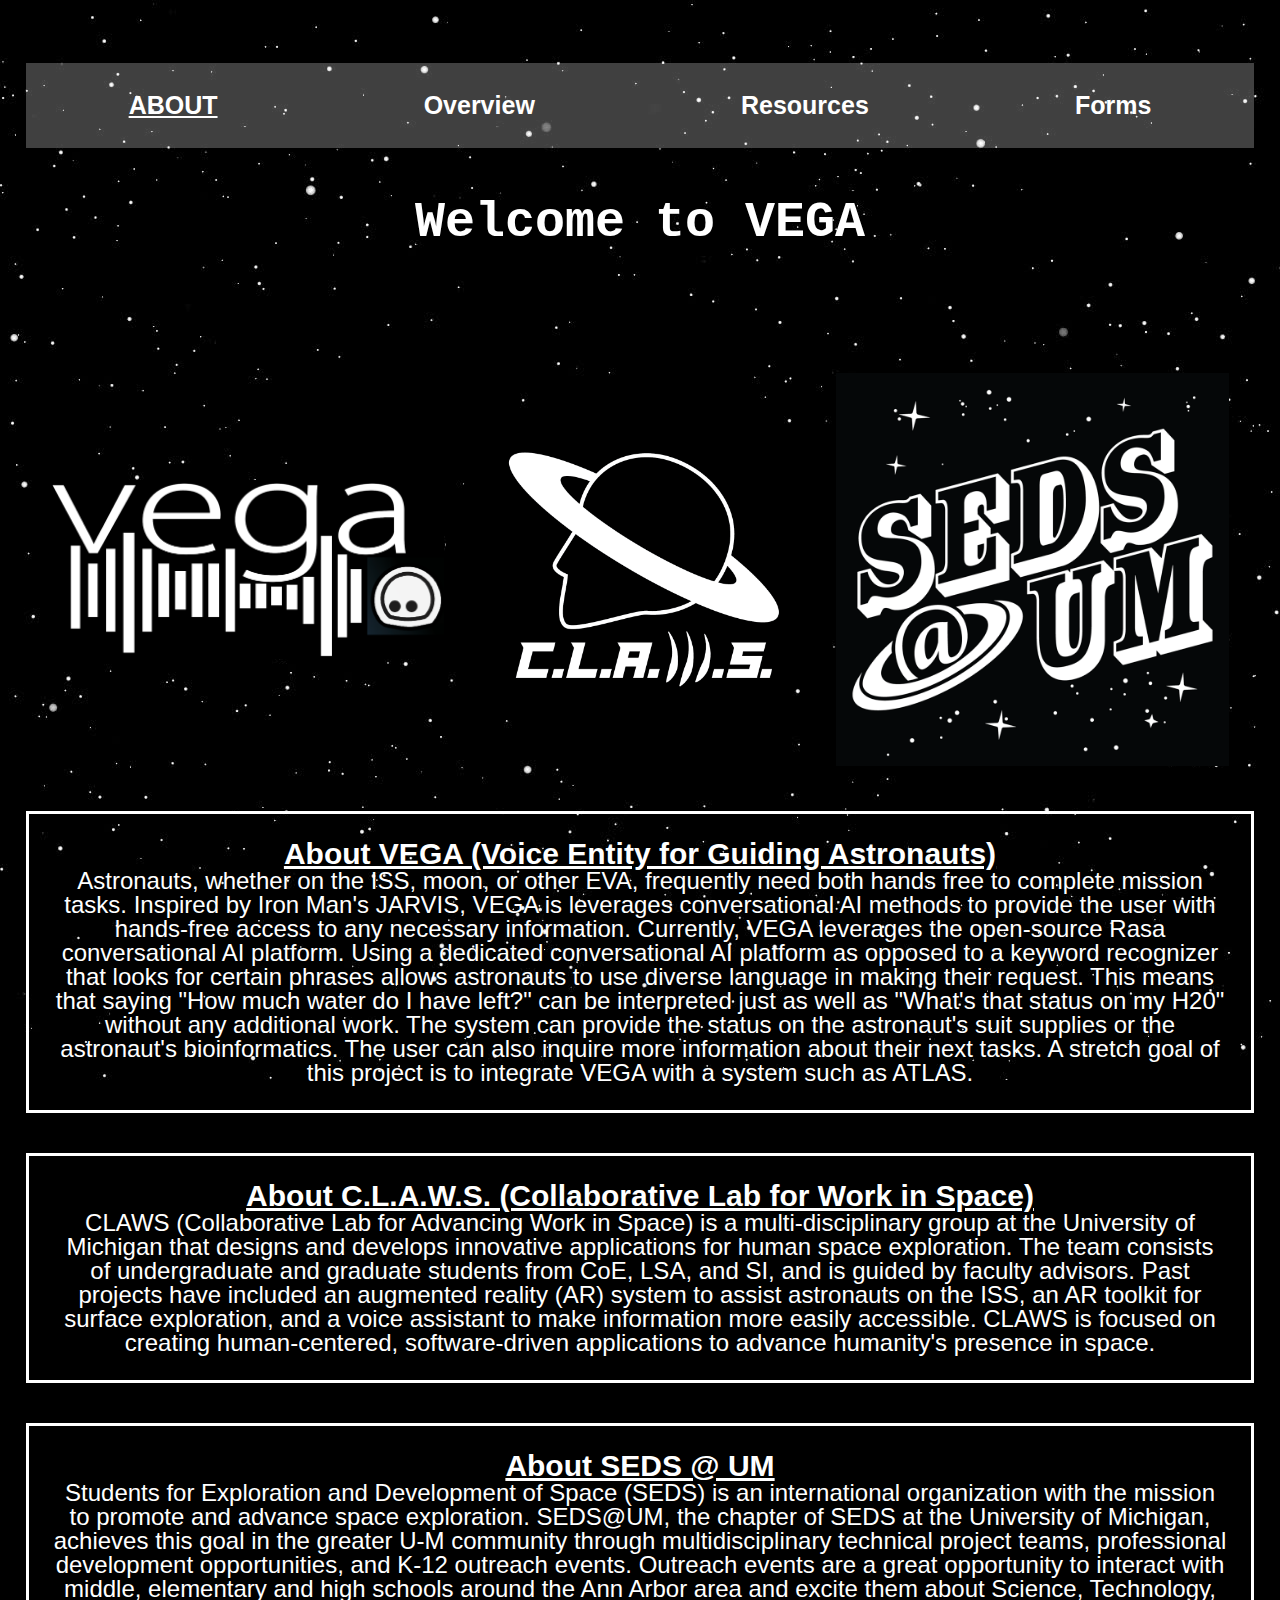
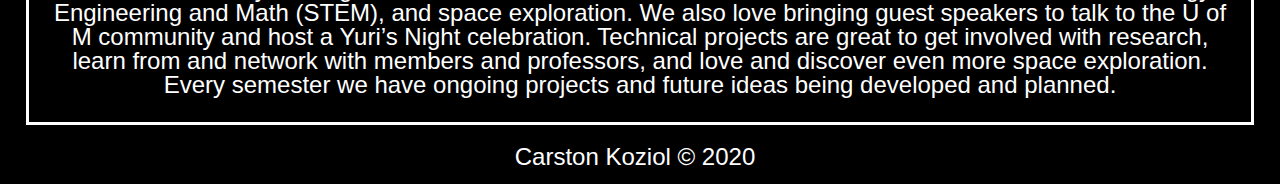
==== commit ea7da8ec: "Add files via upload" ====
--- a/index.html
+++ b/index.html
@@ -33,6 +33,8 @@
 
 		</div>
 
+	<br>
+	<div class = "border">
 		<h2>About VEGA (Voice Entity for Guiding Astronauts)</h2>
 		<p>Astronauts, whether on the ISS, moon, or other EVA, frequently need both hands free to complete mission tasks. Inspired by Iron Man's JARVIS, VEGA is 
 			leverages conversational AI methods to provide the user with hands-free access to any necessary information. Currently, VEGA leverages the open-source
@@ -41,17 +43,22 @@
 			 "What's that status on my H20" without any additional work. The system can provide the status on the astronaut's suit supplies or the astronaut's 
 			 bioinformatics. The user can also inquire more information about their next tasks. A stretch goal of this project is to integrate VEGA with a system such 
 			 as ATLAS.</p>
+	</div>
 		<br>
 
 		<br>
+
+	<div class = "border">
 		<h2>About C.L.A.W.S. (Collaborative Lab for Work in Space)</h2>
 		<p>CLAWS (Collaborative Lab for Advancing Work in Space) is a multi-disciplinary group at the University of Michigan that designs and develops innovative 
 			applications for human space exploration. The team consists of undergraduate and graduate students from CoE, LSA, and SI, and is guided by faculty advisors. 
 			Past projects have included an augmented reality (AR) system to assist astronauts on the ISS, an AR toolkit for surface exploration, and a voice assistant 
 			to make information more easily accessible. CLAWS is focused on creating human-centered, software-driven applications to advance humanity's presence in 
 			space.</p>	
+		</div>
 		<br>
 		<br>
+	<div class = "border">
 		<h2>About SEDS @ UM</h2>
 		<p>Students for Exploration and Development of Space (SEDS) is an international organization with the mission to promote and advance space exploration. SEDS@UM, 
 			the chapter of SEDS at the University of Michigan, achieves this goal in the greater U-M community through multidisciplinary technical project teams, professional 
@@ -59,6 +66,7 @@
 			area and excite them about Science, Technology, Engineering and Math (STEM), and space exploration. We also love bringing guest speakers to talk to the U of M community 
 			and host a Yuri’s Night celebration. Technical projects are great to get involved with research, learn from and network with members and professors, and love and discover 
 			even more space exploration. Every semester we have ongoing projects and future ideas being developed and planned.</p>
+	</div>
 	</main>
 	<footer>
 		<p>Carston Koziol &#169; 2020</p>
--- a/css/style.css
+++ b/css/style.css
@@ -11,8 +11,7 @@
     font-size: 20px;
     margin: 1% 2%;
     padding: 0;
-    /* height: 100vh;
-    width: 100vw; */
+
 
 }
 header{
@@ -25,7 +24,7 @@
     font-size: 30px;
     line-height: 1;
     text-align: center;
-    padding: 50px 0;
+    padding: 50px 0px 0px 0px;
 }
 
 h2{
@@ -38,6 +37,11 @@
     font-size: 18px;
     text-align: center;
 }
+
+.border{
+    border: solid;
+}
+
 img{
     margin: auto;
     overflow: hidden;
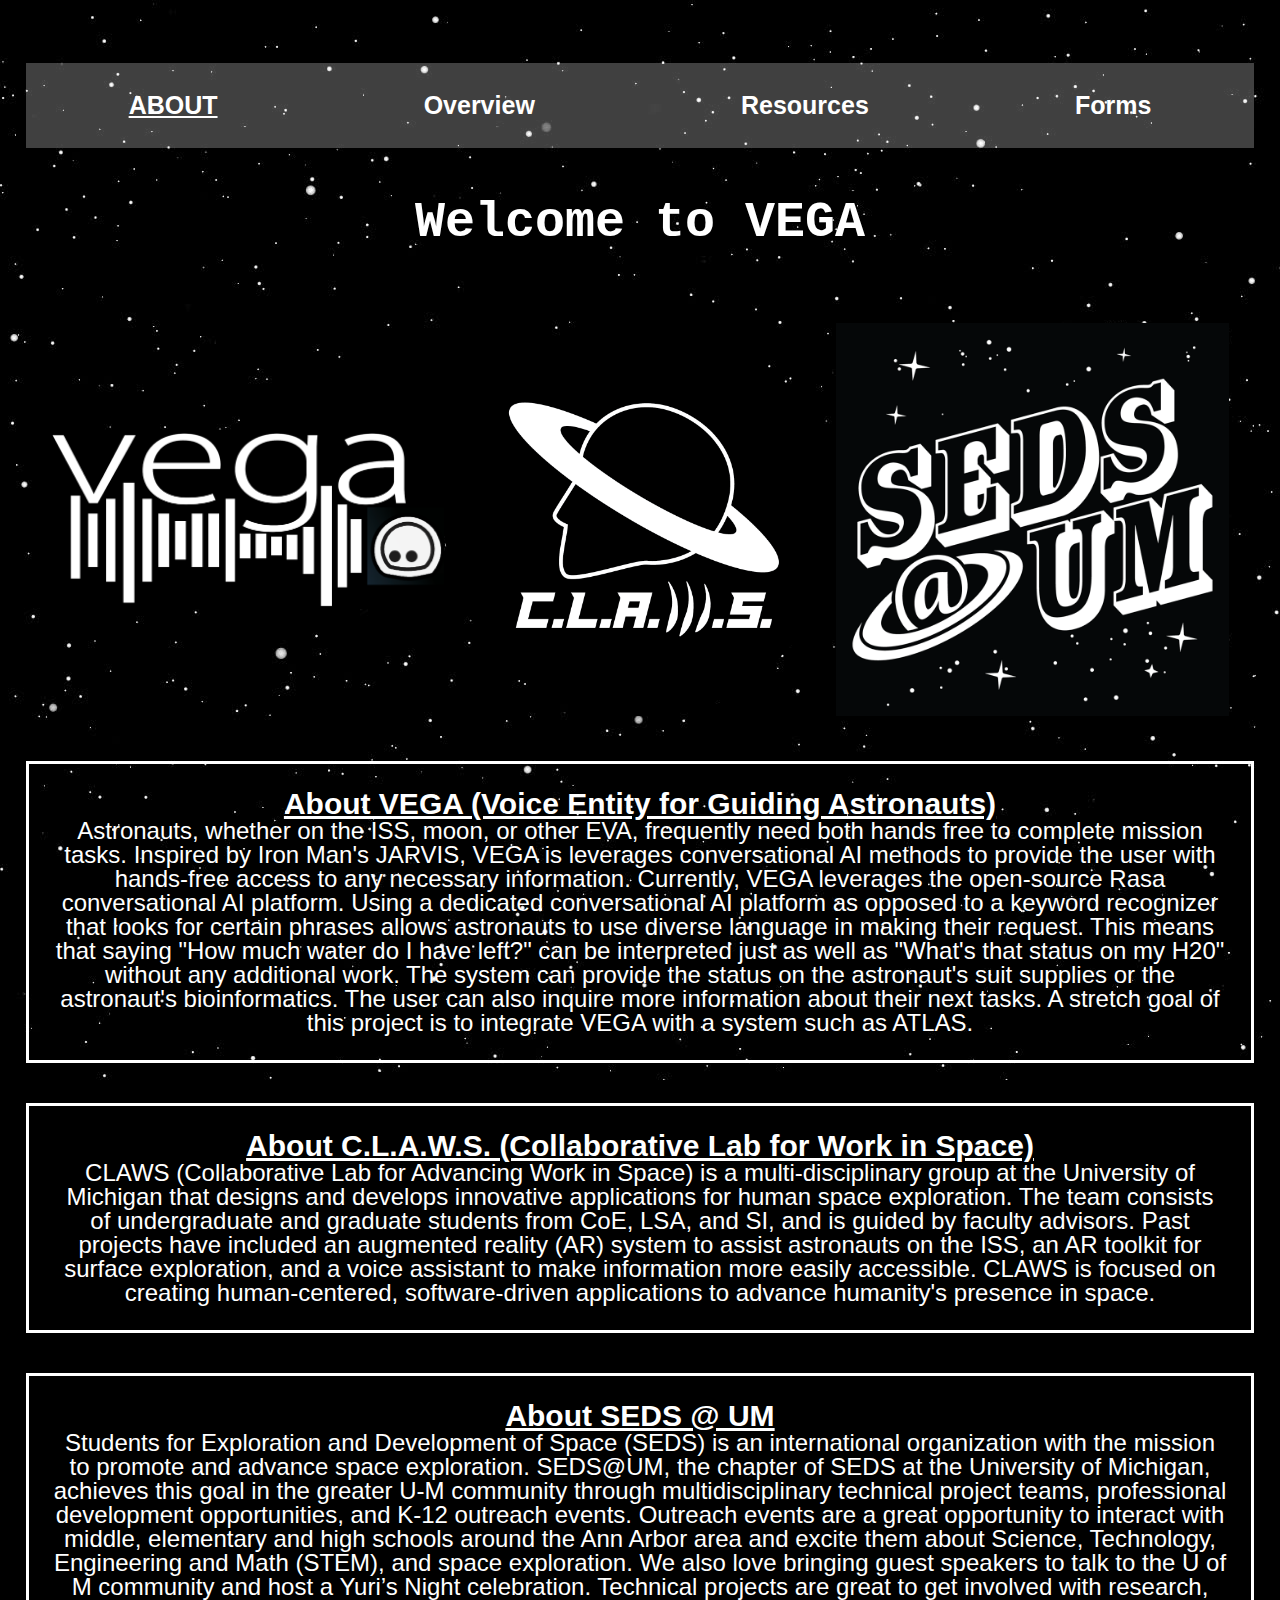
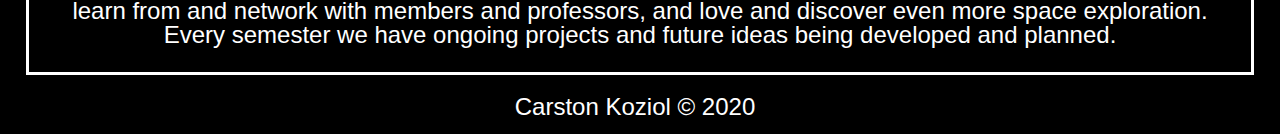
==== commit e1577cf1: "Add files via upload" ====
--- a/index.html
+++ b/index.html
@@ -20,19 +20,13 @@
 			</ul>
 		</nav>
 		<h1>Welcome to VEGA</h1>
-		<div class="tile--css_animations__demo3">
-
 	</header>
-	
 	<main id= "main">
-
 		<div class = "img_container2">
 			<img src = "imgs/vega_logo.png" alt="VEGA Logo" width="500">
 			<img src = "imgs/claws_logo.png" alt="CLAWS Logo" width="500">
 			<img src = "imgs/seds.png" alt="SEDS Logo" width="500">
-
 		</div>
-
 	<br>
 	<div class = "border">
 		<h2>About VEGA (Voice Entity for Guiding Astronauts)</h2>
@@ -45,9 +39,7 @@
 			 as ATLAS.</p>
 	</div>
 		<br>
-
 		<br>
-
 	<div class = "border">
 		<h2>About C.L.A.W.S. (Collaborative Lab for Work in Space)</h2>
 		<p>CLAWS (Collaborative Lab for Advancing Work in Space) is a multi-disciplinary group at the University of Michigan that designs and develops innovative 
@@ -55,7 +47,7 @@
 			Past projects have included an augmented reality (AR) system to assist astronauts on the ISS, an AR toolkit for surface exploration, and a voice assistant 
 			to make information more easily accessible. CLAWS is focused on creating human-centered, software-driven applications to advance humanity's presence in 
 			space.</p>	
-		</div>
+	</div>
 		<br>
 		<br>
 	<div class = "border">
--- a/css/style.css
+++ b/css/style.css
@@ -1,6 +1,4 @@
-/* html body{
-
-} */
+
 body{
     font-family: Arial, Helvetica, sans-serif;
     color: #ffffff;
@@ -11,9 +9,8 @@
     font-size: 20px;
     margin: 1% 2%;
     padding: 0;
-
-
-}
+}
+
 header{
     font-family: Arial, Helvetica, sans-serif;
     color: #ffffff;
@@ -33,6 +30,7 @@
     text-align: center;
     text-decoration: underline;
 }
+
 p{
     font-size: 18px;
     text-align: center;
@@ -46,28 +44,34 @@
     margin: auto;
     overflow: hidden;
 }
+
 .apps img{
     width: 95%;
     height: 200px;
     margin: 1%;
 }
+
 figure{
     width: 95%;
     border: 2px solid white;
     margin: 15px;
 }
+
 div{
     padding: 25px;
 }
+
 .External_Docs a{    
     color: #ffffff;
     line-height: 2;
 }
+
 .RASA a{
     color: #ffffff;
     line-height: 1.5;
 
 }
+
 footer {
     text-align: center;
     position: sticky;
@@ -75,6 +79,7 @@
     padding-right: 10px;
     padding-top: 20px;
 }
+
 nav li{
     display: inline;
     padding: 3%
@@ -84,21 +89,25 @@
     width: 100%;
     background-color: rgba(255, 255, 255, .25);
 }
+
 nav ul{
     display: flex;
     justify-content: space-around;
     flex-direction: column;
     align-items: center;   
 }
+
 nav a{
     color: #ffffff;
     font-weight: bold;
     text-decoration: none;
     font-size: 20px;
 }
+
 nav a:hover, nav a:focus{
     text-decoration: underline;
 }
+
 .active{
     font-weight: bold;
     text-transform: uppercase;
@@ -107,22 +116,25 @@
 
 body {
     font-family: Arial, Helvetica, sans-serif;
-  }
+}
   
 form {
     border: 3px solid #f1f1f1;
 } 
+
 legend{ 
     font-size: 125%;
     font-style:italic;
     text-transform: uppercase;
     text-align: center;
 }
+
 label{
     display: inline-block;
     margin-right:10px;
     width:90%;
 }
+
 input {
     width: 100%;
     padding: 12px 20px;
@@ -131,11 +143,13 @@
     border: 1px solid #ccc;
     box-sizing: border-box;
 }
+
 span{
     margin-left:20%;
     font-family: italic;
     font-weight: bold;
 } 
+
 textarea{
     width: 100%;
     height: 35vh;
@@ -145,10 +159,12 @@
     border: 1px solid #ccc;
     box-sizing: border-box;
 }
+
 input[type=checkbox]{
       display:inline;
       width:inherit;
 }
+
 input[type=submit] {
     background-color: #38803C;
     color: white;
@@ -158,6 +174,7 @@
     cursor: pointer;
     width: 100%;
 }
+
 input[type=submit]:hover {
     opacity: 0.8;
 }
@@ -166,8 +183,6 @@
     display: grid;
     grid-template-columns: 1fr;
     justify-content: center;
-    /* height: 100%;
-    width: 100%; */
 }
 
 .img_container{
@@ -176,8 +191,6 @@
     justify-content: center;
     align-content: center;
     align-items: flex-start;
-    /* height: 100%;
-    width: 100%; */
 }
 
 .img_container2{
@@ -194,13 +207,7 @@
     justify-content: center;
     align-content: center;
     align-items: flex-start;
-    /* height: 100%;
-    width: 100%; */
-}
-/* #main{
-    height: 100%;
-    width: 100%;
-} */
+}
 
 .grid_container li {
     background-color: rgba(255, 255, 255, .25);
@@ -221,15 +228,14 @@
     top:0px
 }
   
-
 @media screen and (min-width: 600px){
     figure{
         width: 45%;
 
     }
+
     nav li{
         display: inline;
-        /* padding: 0%; */
     }
 
     .apps{
@@ -245,17 +251,21 @@
         width: 80%;
         margin: 0 auto;
     }
+
     input{
         width:80%;
     }
+
     textarea{
         width:80%;
         height: 25vh;
     }
+
     div + label{
         line-height: 25vh;
         vertical-align:top;
     }
+
 }
 
 @media screen and (min-width: 1100px){
@@ -273,10 +283,12 @@
         text-align: center;
         text-decoration: underline;
     }
+
     p{
         font-size: 24px;
         text-align: center;
     }
+
     .skip a{
         background: white;
         left: 0;
@@ -287,9 +299,11 @@
         position:absolute;
         top: -40px;
     }
+
       .skip a:focus{
         top:0px
     }
+
     figure{
         width: 25%;
     }
@@ -298,6 +312,7 @@
         display: inline;
         padding: 0%;
     }
+
     nav{
         background-color: rgba(255, 255, 255, .25);
         padding: 30px 0px;
@@ -319,9 +334,11 @@
         text-decoration: none;
         font-size: 25px;
     }
+
     .External_Docs {
         font-size: 30px;
     }
+
     .RASA {
         font-size: 30px;
     }
@@ -330,6 +347,7 @@
         display: grid;
         grid-template-columns: 1fr 1fr;
     }
+    
     .apps{
         display: flex;
         min-height: 500px;
